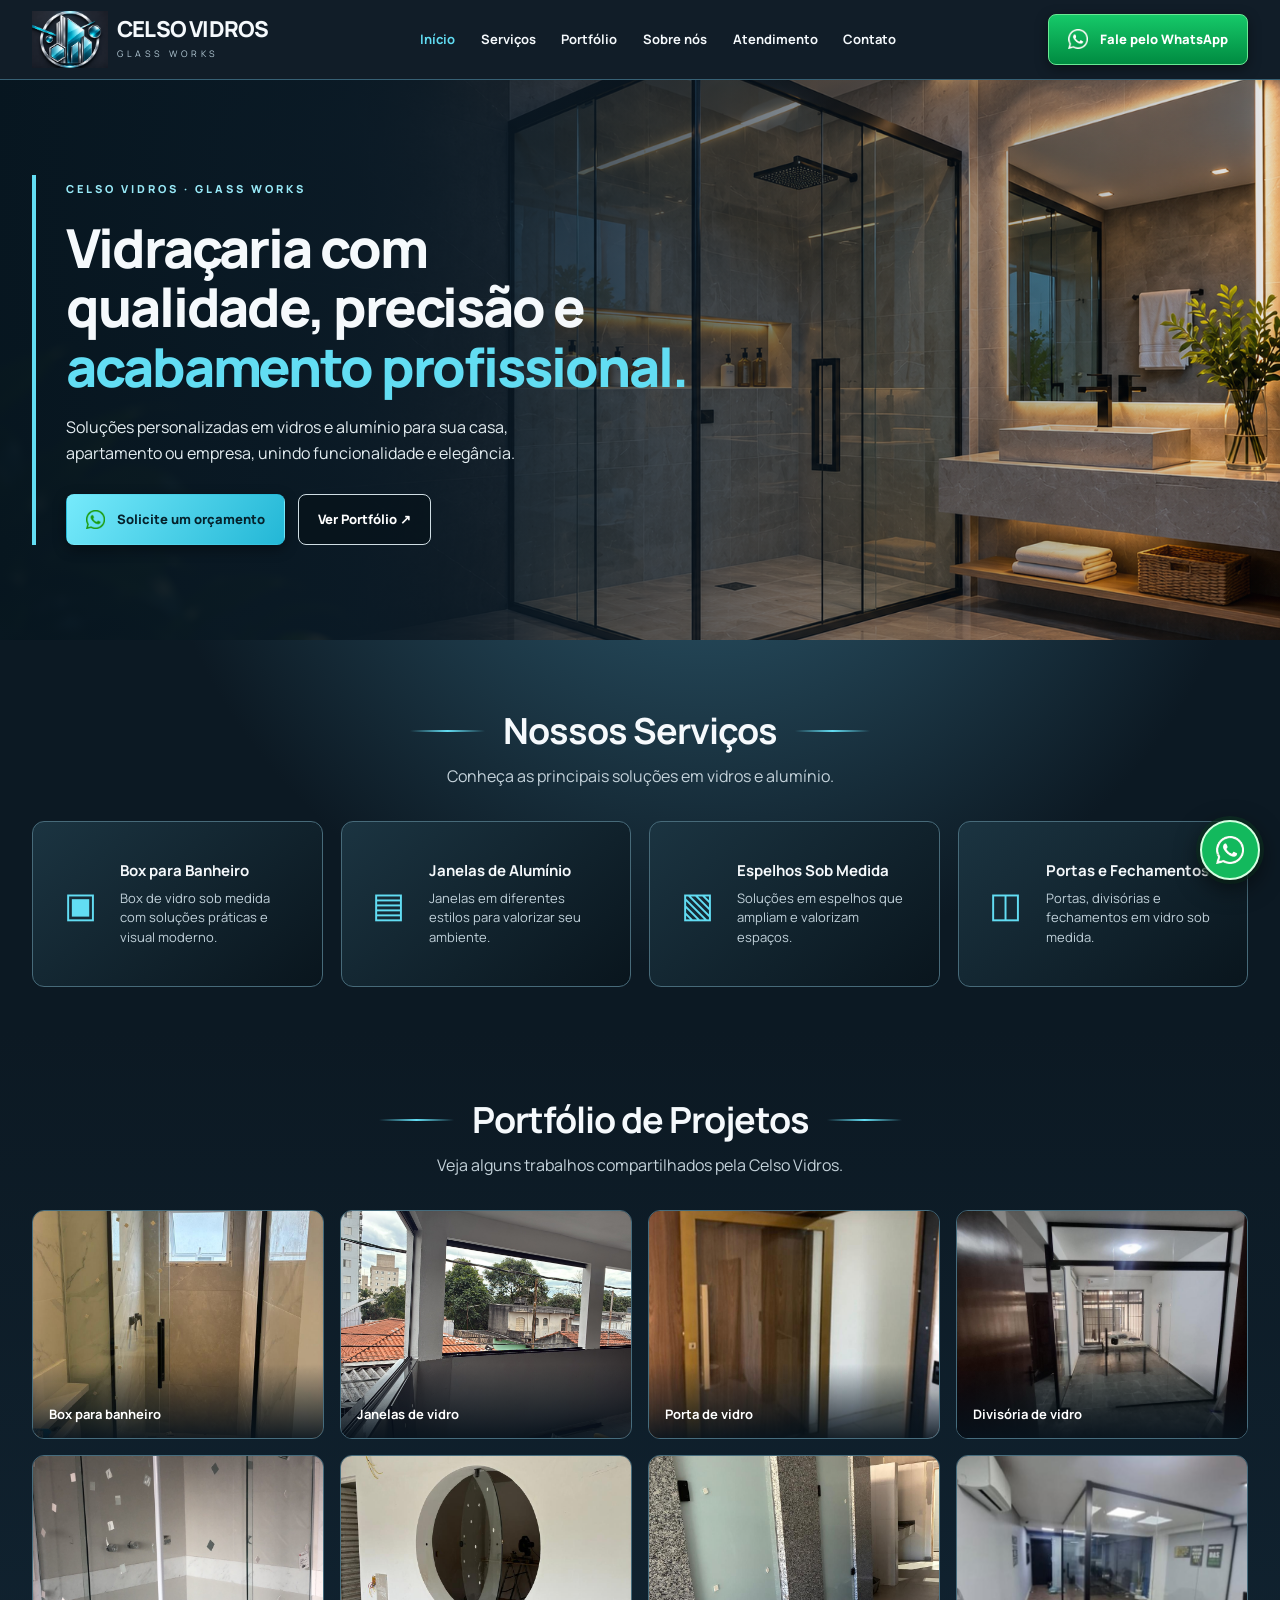
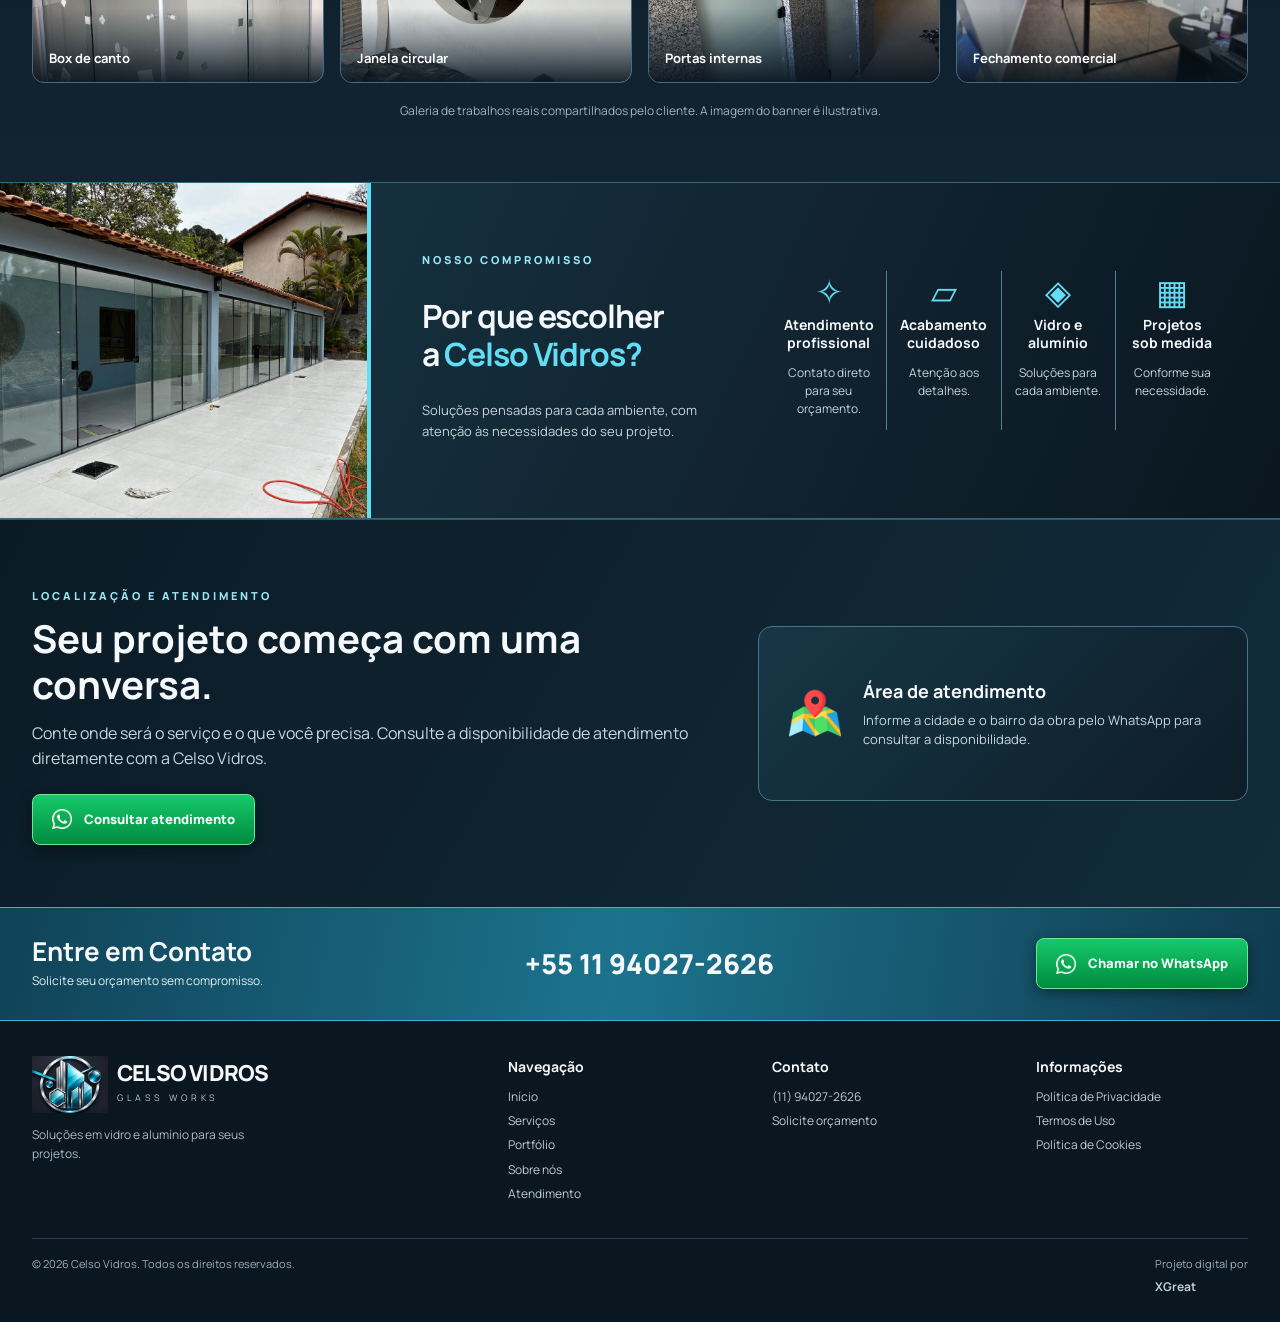
==== index.html @ 03fdb182 "Update stylesheet version in index.html" ====
<!doctype html>
<html lang="pt-BR">
<head>
<meta charset="utf-8"><meta name="viewport" content="width=device-width, initial-scale=1"><meta name="theme-color" content="#0e1a24">
<meta name="description" content="Celso Vidros: box para banheiro, janelas, portas e fechamentos em vidro. Conheça nossos trabalhos e solicite seu orçamento pelo WhatsApp.">
<meta name="robots" content="noindex,follow"><title>Celso Vidros | Vidraçaria e Soluções Sob Medida</title>
<link rel="preconnect" href="https://fonts.googleapis.com"><link rel="preconnect" href="https://fonts.gstatic.com" crossorigin><link href="https://fonts.googleapis.com/css2?family=Manrope:wght@400;500;600;700;800&display=swap" rel="stylesheet">
<link rel="stylesheet" href="/assets/css/style.css?v=celso-logo-2">
<link rel="icon" type="image/png" href="/assets/fotos/site/Logo_premium_CelsoVidros.png">
</head>
<body>
<header class="header" id="inicio"><div class="wrap nav"><a class="logo" href="#inicio" aria-label="Celso Vidros início"><span class="logo-symbol"><img src="/assets/fotos/site/Logo_premium_CelsoVidros.png" alt="" width="110" height="110"></span><span class="logo-words"><strong>CELSO VIDROS</strong><small>GLASS WORKS</small></span></a><button class="menu" aria-label="Abrir menu" aria-expanded="false"><span></span><span></span><span></span></button><nav class="links" aria-label="Navegação principal"><a href="#inicio">Início</a><a href="#servicos">Serviços</a><a href="#portfolio">Portfólio</a><a href="#sobre">Sobre nós</a><a href="#atendimento">Atendimento</a><a href="#contato">Contato</a></nav><a class="btn btn-wa" href="https://wa.me/5511940272626?text=Ol%C3%A1%2C%20gostaria%20de%20um%20or%C3%A7amento" target="_blank" rel="noopener noreferrer"><img class="wa-icon" src="/assets/fotos/site/Whats_Branco.png" alt=""> Fale pelo WhatsApp</a></div></header>
<main>
<section class="hero" aria-labelledby="hero-title"><img class="hero-image" src="/assets/fotos/site/MainCelsoVidros.png" alt="Banheiro moderno com box de vidro, imagem ilustrativa"><div class="wrap hero-inner"><div class="hero-text"><span class="small-label">CELSO VIDROS · GLASS WORKS</span><h1 id="hero-title">Vidraçaria com<br>qualidade, precisão e<br><em>acabamento profissional.</em></h1><p>Soluções personalizadas em vidros e alumínio para sua casa, apartamento ou empresa, unindo funcionalidade e elegância.</p><div class="actions"><a class="btn btn-blue" href="https://wa.me/5511940272626?text=Ol%C3%A1%2C%20gostaria%20de%20solicitar%20um%20or%C3%A7amento" target="_blank" rel="noopener noreferrer"><img class="wa-icon" src="/assets/fotos/site/Whats.png" alt=""> Solicite um orçamento</a><a class="btn btn-outline" href="#portfolio">Ver Portfólio ↗</a></div></div></div></section>
<section class="services section" id="servicos"><div class="wrap"><div class="heading"><h2>Nossos Serviços</h2></div><p class="subtitle">Conheça as principais soluções em vidros e alumínio.</p><div class="cards"><article class="card"><span class="ico" aria-hidden="true">▣</span><div><h3>Box para Banheiro</h3><p>Box de vidro sob medida com soluções práticas e visual moderno.</p></div></article><article class="card"><span class="ico" aria-hidden="true">▤</span><div><h3>Janelas de Alumínio</h3><p>Janelas em diferentes estilos para valorizar seu ambiente.</p></div></article><article class="card"><span class="ico" aria-hidden="true">▧</span><div><h3>Espelhos Sob Medida</h3><p>Soluções em espelhos que ampliam e valorizam espaços.</p></div></article><article class="card"><span class="ico" aria-hidden="true">◫</span><div><h3>Portas e Fechamentos</h3><p>Portas, divisórias e fechamentos em vidro sob medida.</p></div></article></div></div></section>
<section class="gallery-section section" id="portfolio"><div class="wrap"><div class="heading"><h2>Portfólio de Projetos</h2></div><p class="subtitle">Veja alguns trabalhos compartilhados pela Celso Vidros.</p><div class="gallery" id="galeria">
<button class="photo" data-title="Box para banheiro"><img src="/assets/fotos/recebidas/b3.jpeg" alt="Box de vidro com perfil preto" loading="lazy"><span>Box para banheiro</span></button>
<button class="photo" data-title="Janelas de vidro"><img src="/assets/fotos/recebidas/j3" alt="Janelas de vidro instaladas em ambiente residencial" loading="lazy"><span>Janelas de vidro</span></button>
<button class="photo" data-title="Porta de vidro"><img src="/assets/fotos/recebidas/porta2.jpeg" alt="Porta de vidro com esquadria dourada" loading="lazy"><span>Porta de vidro</span></button>
<button class="photo" data-title="Divisória de vidro"><img src="/assets/fotos/recebidas/f2.jpeg" alt="Divisória de vidro com perfis pretos" loading="lazy"><span>Divisória de vidro</span></button>
<button class="photo" data-title="Box de canto"><img src="/assets/fotos/recebidas/boxcanto1" alt="Box de vidro de canto" loading="lazy"><span>Box de canto</span></button>
<button class="photo" data-title="Janela circular"><img src="/assets/fotos/recebidas/j4.jpeg" alt="Janela circular de vidro" loading="lazy"><span>Janela circular</span></button>
<button class="photo" data-title="Portas internas"><img src="/assets/fotos/recebidas/porta3.jpeg" alt="Portas de vidro em divisórias internas" loading="lazy"><span>Portas internas</span></button>
<button class="photo" data-title="Fechamento comercial"><img src="/assets/fotos/recebidas/f4.jpeg" alt="Divisória de vidro em escritório" loading="lazy"><span>Fechamento comercial</span></button></div><p class="gallery-note">Galeria de trabalhos reais compartilhados pelo cliente. A imagem do banner é ilustrativa.</p></div></section>
<section class="why" id="sobre"><div class="why-photo"><img src="/assets/fotos/recebidas/f1.jpeg" alt="Fechamento de vidro em área externa" loading="lazy"></div><div class="why-content"><div><span class="small-label">NOSSO COMPROMISSO</span><h2>Por que escolher<br>a <em>Celso Vidros?</em></h2><p>Soluções pensadas para cada ambiente, com atenção às necessidades do seu projeto.</p></div><div class="qualities"><div class="quality"><b aria-hidden="true">✧</b><h3>Atendimento<br>profissional</h3><p>Contato direto para seu orçamento.</p></div><div class="quality"><b aria-hidden="true">▱</b><h3>Acabamento<br>cuidadoso</h3><p>Atenção aos detalhes.</p></div><div class="quality"><b aria-hidden="true">◈</b><h3>Vidro e<br>alumínio</h3><p>Soluções para cada ambiente.</p></div><div class="quality"><b aria-hidden="true">▦</b><h3>Projetos<br>sob medida</h3><p>Conforme sua necessidade.</p></div></div></div></section>
<section class="location section" id="atendimento"><div class="wrap location-grid"><div class="location-title"><span class="small-label">LOCALIZAÇÃO E ATENDIMENTO</span><h2>Seu projeto começa com uma conversa.</h2><p>Conte onde será o serviço e o que você precisa. Consulte a disponibilidade de atendimento diretamente com a Celso Vidros.</p><a class="btn btn-wa" href="https://wa.me/5511940272626?text=Ol%C3%A1%2C%20quero%20consultar%20o%20atendimento%20para%20meu%20endere%C3%A7o" target="_blank" rel="noopener noreferrer"><img class="wa-icon" src="/assets/fotos/site/Whats_Branco.png" alt=""> Consultar atendimento</a></div><div class="location-panel" data-map-status="pending"><img src="/assets/fotos/site/mapa.png" alt="" width="56" height="56" loading="lazy"><div><h3>Área de atendimento</h3><p>Informe a cidade e o bairro da obra pelo WhatsApp para consultar a disponibilidade.</p></div></div></div></section>
<section class="contact" id="contato"><div class="wrap contact-inner"><div><h2>Entre em Contato</h2><p>Solicite seu orçamento sem compromisso.</p></div><a class="phone" href="tel:+5511940272626">+55 11 94027-2626</a><a class="btn btn-wa" href="https://wa.me/5511940272626?text=Ol%C3%A1%2C%20vim%20pelo%20site%20e%20gostaria%20de%20um%20or%C3%A7amento" target="_blank" rel="noopener noreferrer"><img class="wa-icon" src="/assets/fotos/site/Whats_Branco.png" alt=""> Chamar no WhatsApp</a></div></section>
</main>
<footer class="footer"><div class="wrap foot-grid"><div><a class="logo" href="#inicio"><span class="logo-symbol"><img src="/assets/fotos/site/Logo_premium_CelsoVidros.png" alt="" width="110" height="110"></span><span class="logo-words"><strong>CELSO VIDROS</strong><small>GLASS WORKS</small></span></a><p>Soluções em vidro e alumínio para seus projetos.</p></div><div><h3>Navegação</h3><a href="#inicio">Início</a><a href="#servicos">Serviços</a><a href="#portfolio">Portfólio</a><a href="#sobre">Sobre nós</a><a href="#atendimento">Atendimento</a></div><div><h3>Contato</h3><a href="https://wa.me/5511940272626" target="_blank" rel="noopener noreferrer">(11) 94027-2626</a><a href="#contato">Solicite orçamento</a></div><div><h3>Informações</h3><a href="/politica-de-privacidade.html">Política de Privacidade</a><a href="/termos-de-uso.html">Termos de Uso</a><a href="/politica-de-cookies.html">Política de Cookies</a></div></div><div class="wrap end"><span>© <span id="ano">2026</span> Celso Vidros. Todos os direitos reservados.</span><span>Projeto digital por <a href="https://xgreat.com.br" target="_blank" rel="noopener noreferrer"><strong>XGreat</strong></a></span></div></footer>
<a class="wa-float" href="https://wa.me/5511940272626" aria-label="Orçamento pelo WhatsApp" target="_blank" rel="noopener noreferrer"><img src="/assets/fotos/site/Whats_Branco.png" alt=""></a><button class="to-top" aria-label="Voltar ao topo">↑</button>
<div class="modal" id="modal" role="dialog" aria-modal="true" aria-label="Imagem ampliada" hidden><button class="close" aria-label="Fechar">×</button><button class="previous" aria-label="Anterior">‹</button><figure><img id="ampliada" src="" alt=""><figcaption id="legenda"></figcaption></figure><button class="next" aria-label="Próxima">›</button></div>
<script src="/assets/js/main.js" defer></script>
</body>
</html>
---- assets/css/style.css ----
:root{--bg:#0b1720;--panel:#102330;--aqua:#62ddf3;--edge:#476a79;--text:#f5f9fc;--soft:#c7d5de}*{box-sizing:border-box}html{scroll-behavior:smooth}body{margin:0;background:var(--bg);color:var(--text);font:400 16px/1.6 Manrope,Arial,sans-serif}a{text-decoration:none;color:inherit}img{display:block;max-width:100%}button{font:inherit;cursor:pointer}.wrap{width:min(1280px,calc(100% - 42px));margin-inline:auto}.header{background:#111d28;position:relative;z-index:30;border-bottom:1px solid #376074}.nav{min-height:79px;display:flex;align-items:center;justify-content:space-between;gap:25px}.logo{display:flex;align-items:center;gap:12px;white-space:nowrap}.logo-symbol{width:55px;height:55px;display:flex;align-items:center;justify-content:center;border:2px solid #6699ab;border-radius:50%;box-shadow:0 0 13px #49d9f241;color:var(--aqua)}.logo-symbol svg{width:40px;height:40px}.logo-words{display:flex;flex-direction:column}.logo-words strong{font-size:22px;font-weight:800;letter-spacing:-1px;line-height:1}.logo-words small{font-size:9px;letter-spacing:4px;color:#b5cbd7;margin-top:7px}.links{display:flex;align-items:center;gap:28px}.links a{font-size:13px;font-weight:700}.links a:hover,.links a:first-child{color:var(--aqua)}.btn{display:inline-flex;align-items:center;justify-content:center;gap:12px;padding:14px 19px;border-radius:8px;font-weight:800;font-size:13px;border:1px solid transparent;transition:filter .2s,transform .2s}.btn:hover{transform:translateY(-2px);filter:brightness(1.12)}.btn-wa{background:linear-gradient(#16c969,#008b41);border-color:#69e994;color:white;box-shadow:0 4px 13px #0006}.btn-blue{background:linear-gradient(125deg,#76eafb,#23b7d6);color:#05222c;box-shadow:0 4px 13px #0006}.btn-outline{background:#07131bcc;border-color:#d0dee4;color:#fff}.menu{display:none}.hero{position:relative;isolation:isolate;min-height:560px;display:flex;align-items:center;overflow:hidden;background:#162b38}.hero-image{position:absolute;inset:0;width:100%;height:100%;object-fit:cover;object-position:center;z-index:-2}.hero:before{content:"";position:absolute;inset:0;background:linear-gradient(90deg,#071620f7 0%,#0a1a26ee 28%,#0b1b29a8 51%,#05101b14 100%);z-index:-1}.hero-inner{width:100%;padding:60px 0}.hero-text{max-width:710px;border-left:4px solid var(--aqua);padding-left:30px}.small-label{color:#98e9f7;font-size:11px;letter-spacing:3px;font-weight:800}.hero h1{font-weight:800;letter-spacing:-2.1px;line-height:1.11;font-size:clamp(34px,4.2vw,57px);margin:17px 0}.hero h1 em{font-style:normal;color:var(--aqua)}.hero p{max-width:510px;color:#e4edf1;font-size:16px;line-height:1.65}.actions{display:flex;gap:13px;flex-wrap:wrap;margin-top:28px}.section{padding:62px 0}.heading{display:flex;align-items:center;justify-content:center;gap:18px;text-align:center}.heading:before,.heading:after{content:"";display:block;height:2px;width:75px;background:linear-gradient(90deg,transparent,var(--aqua),transparent)}.heading h2{font-size:clamp(24px,3vw,36px);letter-spacing:-1px;margin:0}.subtitle{text-align:center;margin:4px 0 32px;color:#c4d2da}.services{background:radial-gradient(circle at 55% -60%,#326176,#0c1923 60%);padding-bottom:44px}.cards{display:grid;grid-template-columns:repeat(4,1fr);gap:14px}.card{background:linear-gradient(140deg,#1b3441,#09151d);border:1px solid var(--edge);border-radius:12px;min-height:150px;padding:20px;display:flex;gap:14px;align-items:center}.card .ico{font-size:35px;font-weight:300;color:var(--aqua);min-width:46px;text-align:center}.card h3{font-size:14px;line-height:1.3;margin:0 0 8px}.card p{font-size:12px;line-height:1.5;color:#c1d1da;margin:0}.gallery-section{background:linear-gradient(#0c1923,#112432);padding-top:36px}.gallery{display:grid;grid-template-columns:repeat(5,1fr);gap:12px}.photo{position:relative;background:#172f3b;border:1px solid #466c7d;border-radius:11px;overflow:hidden;padding:0;aspect-ratio:1.22}.photo img{width:100%;height:100%;object-fit:cover;transition:transform .25s}.photo:hover img{transform:scale(1.06)}.photo span{position:absolute;bottom:0;left:0;right:0;padding:30px 12px 9px;text-align:left;background:linear-gradient(transparent,#07131de8);font-weight:700;font-size:12px;color:#fff}.gallery-note{text-align:center;color:#9cb3c0;font-size:12px;margin:18px auto 0}.why{background:linear-gradient(115deg,#193949,#10222e 65%,#0a1720);border-block:1px solid #366779;display:grid;grid-template-columns:30% 70%}.why-photo{overflow:hidden;min-height:300px;border-right:4px solid var(--aqua)}.why-photo img{width:100%;height:100%;object-fit:cover}.why-content{display:grid;grid-template-columns:270px 1fr;align-items:center;gap:24px;padding:34px 45px}.why h2{font-size:clamp(26px,2.5vw,36px);line-height:1.17;letter-spacing:-1.1px}.why h2 em{color:var(--aqua);font-style:normal}.why p{color:#c4d4dc;font-size:13px}.qualities{display:grid;grid-template-columns:repeat(4,1fr);gap:5px}.quality{text-align:center;border-left:1px solid #57808c;padding:0 7px}.quality b{display:block;color:var(--aqua);font-size:29px;font-weight:400}.quality h3{font-size:13px;line-height:1.3;margin:4px 0}.quality p{font-size:11px;line-height:1.5}.contact{background:linear-gradient(100deg,#104257,#1c738d 48%,#103b50);border-block:1px solid #3eb0d2}.contact-inner{min-height:112px;display:flex;align-items:center;justify-content:space-between;gap:25px;padding-block:18px}.contact h2{font-size:26px;line-height:1.1;margin:0 0 5px}.contact p{font-size:12px;color:#e0f0f7;margin:0}.phone{font-size:clamp(19px,2.15vw,30px);font-weight:800;white-space:nowrap}.footer{background:#0a1620;padding:35px 0 20px}.foot-grid{display:grid;grid-template-columns:2fr repeat(3,1fr);gap:27px}.footer h3{font-size:14px;margin:0 0 9px}.footer a:not(.logo){display:block;font-size:12px;color:#bdcdd6;margin:5px 0}.footer a:hover{color:var(--aqua)}.footer p{font-size:12px;color:#a9bac5;max-width:260px}.end{display:flex;justify-content:space-between;gap:20px;border-top:1px solid #28434f;margin-top:30px;padding-top:16px;color:#9cafbb;font-size:11px}.wa-float{position:fixed;right:20px;bottom:20px;z-index:20;width:57px;height:57px;border:2px solid #9af8c3;border-radius:50%;display:grid;place-items:center;background:#0fbe62;box-shadow:0 4px 18px #0009;padding:10px}.wa-float img{width:100%;height:100%;object-fit:contain}.to-top{position:fixed;right:86px;bottom:27px;z-index:20;width:42px;height:42px;background:#1c3948;color:white;border:1px solid #6fa9ba;border-radius:50%;opacity:0;pointer-events:none}.to-top.visible{opacity:1;pointer-events:auto}.modal[hidden]{display:none}.modal{position:fixed;inset:0;background:#030a0feb;z-index:100;display:flex;align-items:center;justify-content:center;gap:15px;padding:40px}.modal figure{margin:0;max-width:min(92vw,950px);text-align:center}.modal img{max-height:76vh;max-width:100%;object-fit:contain;border-radius:7px;border:1px solid #5b7b88}.modal figcaption{color:white;margin-top:10px}.modal button{background:#163747;color:#fff;border:1px solid #73919c;border-radius:8px;padding:5px 15px;font-size:27px}.modal .close{position:absolute;top:18px;right:22px}.menu{cursor:pointer}a:focus-visible,button:focus-visible{outline:3px solid var(--aqua);outline-offset:3px}
@media(max-width:1180px){.links{gap:14px}.nav>.btn{display:none}.cards{grid-template-columns:repeat(2,1fr)}.why-content{grid-template-columns:1fr}.qualities{margin-top:5px}}
@media(max-width:780px){.wrap{width:calc(100% - 32px)}.nav{min-height:70px}.logo-symbol{width:44px;height:44px}.logo-words strong{font-size:18px}.logo-words small{font-size:8px}.menu{display:flex;flex-direction:column;gap:4px;background:transparent;border:1px solid #618391;border-radius:7px;padding:10px}.menu span{display:block;width:20px;height:2px;background:white}.links{display:none;position:absolute;left:0;right:0;top:70px;background:#142a36;flex-direction:column;align-items:stretch;padding:14px 24px}.links.open{display:flex}.links a{padding:9px}.hero{min-height:590px}.hero:before{background:linear-gradient(90deg,#071620f0 0%,#071620d9 52%,#0b182585 100%)}.hero-text{padding-left:20px;max-width:100%}.hero h1{font-size:clamp(34px,6.8vw,49px)}.gallery{grid-template-columns:repeat(3,1fr)}.why{grid-template-columns:1fr}.why-photo{display:none}.why-content{padding:40px 24px}.contact-inner{flex-wrap:wrap;justify-content:flex-start}.foot-grid{grid-template-columns:repeat(2,1fr)}.modal{padding:16px;gap:3px}.modal button{padding:4px 10px}}
@media(max-width:500px){.hero{min-height:620px}.hero h1{font-size:35px}.hero p{font-size:14px}.actions{flex-direction:column;align-items:flex-start}.section{padding:45px 0}.heading{gap:8px}.heading:before,.heading:after{width:25px}.cards{grid-template-columns:1fr}.gallery{grid-template-columns:repeat(2,1fr)}.photo{aspect-ratio:1}.qualities{grid-template-columns:repeat(2,1fr);row-gap:18px}.foot-grid{grid-template-columns:repeat(2,1fr);gap:24px}.foot-grid>div:first-child{grid-column:1/-1}.end{flex-direction:column;gap:5px}.phone{font-size:21px}.contact-inner{gap:12px}}
@media (prefers-reduced-motion: reduce){html{scroll-behavior:auto}}


/* Refinamento visual: composição ampla e identidade oficial */
.wrap{width:min(1500px,calc(100% - clamp(36px,5vw,96px)))}
.nav{gap:24px}
.logo{gap:9px;min-width:0}
.logo-symbol{width:76px;height:66px;flex:none;position:relative;overflow:hidden;border:0;border-radius:0;box-shadow:none;background:transparent}
.logo-symbol img{position:absolute;width:110px;height:110px;max-width:none;left:-17px;top:-15px;object-fit:contain}
.logo-words strong{font-size:22px;letter-spacing:-.8px}
.logo-words small{letter-spacing:3.5px}
.links{gap:clamp(14px,2vw,31px)}
.btn .wa-icon{width:20px;height:20px;object-fit:contain;flex:none}
.btn-blue .wa-icon{width:19px;height:19px}
.hero-inner{padding-block:74px}
.cards{gap:18px}
.card{padding:24px;min-height:166px;gap:17px}
.card h3{font-size:15px}
.card p{font-size:13px}
.gallery-section{padding-top:60px}
.gallery{grid-template-columns:repeat(4,minmax(0,1fr));gap:16px}
.photo{aspect-ratio:1.28;border-radius:12px}
.photo img{object-position:center}
.photo span{font-size:13px;padding:40px 16px 13px}
.why{grid-template-columns:minmax(290px,29%) minmax(0,1fr)}
.why-photo{min-height:335px}
.why-photo img{object-position:52% 48%}
.why-content{grid-template-columns:minmax(250px,310px) minmax(0,1fr);gap:clamp(18px,3vw,52px);padding:48px clamp(28px,4vw,72px)}
.qualities{gap:0}
.quality{padding:0 clamp(8px,1vw,20px)}
.quality:first-child{border-left:0}
.quality b{font-size:34px;line-height:1.2}
.quality h3{font-size:14px}
.quality p{font-size:12px}
.location{background:linear-gradient(120deg,#0b1b26,#122c3a);border-top:1px solid #315668}
.location-grid{display:grid;grid-template-columns:minmax(0,1.15fr) minmax(320px,.85fr);align-items:center;gap:clamp(28px,5vw,90px)}
.location h2{font-size:clamp(25px,3vw,39px);line-height:1.2;margin:9px 0 12px}
.location p{color:#c6d7df;margin:0 0 22px;max-width:660px}
.location-panel{display:flex;align-items:center;gap:22px;min-height:175px;padding:30px;border:1px solid #477586;border-radius:14px;background:linear-gradient(135deg,#173746,#0d1d28)}
.location-panel img{flex:none;width:52px;height:52px;object-fit:contain}
.location-panel h3{margin:0 0 5px;font-size:18px}
.location-panel p{font-size:13px;line-height:1.5;margin:0}
.foot-grid{grid-template-columns:minmax(240px,2fr) repeat(3,minmax(0,1fr));gap:clamp(24px,4vw,72px)}
.wa-float{width:60px;height:60px;padding:14px;background:#13b95d;border:2px solid #d2ffe0;box-shadow:0 7px 24px #0009,0 0 0 4px #103626aa;transition:transform .2s,filter .2s}
.wa-float:hover{transform:translateY(-3px);filter:brightness(1.08)}
.wa-float img{width:100%;height:100%}
@media(max-width:1180px){.why-content{grid-template-columns:1fr}.qualities{margin-top:5px}.nav>.btn{display:none}}
@media(max-width:780px){.wrap{width:calc(100% - 32px)}.logo-symbol{width:55px;height:52px}.logo-symbol img{width:82px;height:82px;left:-13px;top:-11px}.gallery{grid-template-columns:repeat(2,minmax(0,1fr))}.why{grid-template-columns:1fr}.why-photo{display:block;min-height:220px;max-height:290px;border-right:0;border-bottom:3px solid var(--aqua)}.why-photo img{height:290px;object-position:center 47%}.why-content{padding:36px 24px}.location-grid{grid-template-columns:1fr}.location-panel{min-height:130px}.foot-grid{gap:25px}}
@media(max-width:500px){.gallery{gap:10px}.photo{aspect-ratio:1}.photo span{font-size:11px;padding:24px 10px 9px}.location-panel{padding:20px;gap:14px}.location-panel img{width:40px;height:40px}.qualities{gap:20px 0}.quality:nth-child(odd){border-left:0}.wa-float{right:16px;bottom:16px;width:57px;height:57px}.footer .logo-words strong{font-size:20px}}
.logo-symbol{height:57px}
@media(max-width:780px){.logo-symbol{height:43px}}
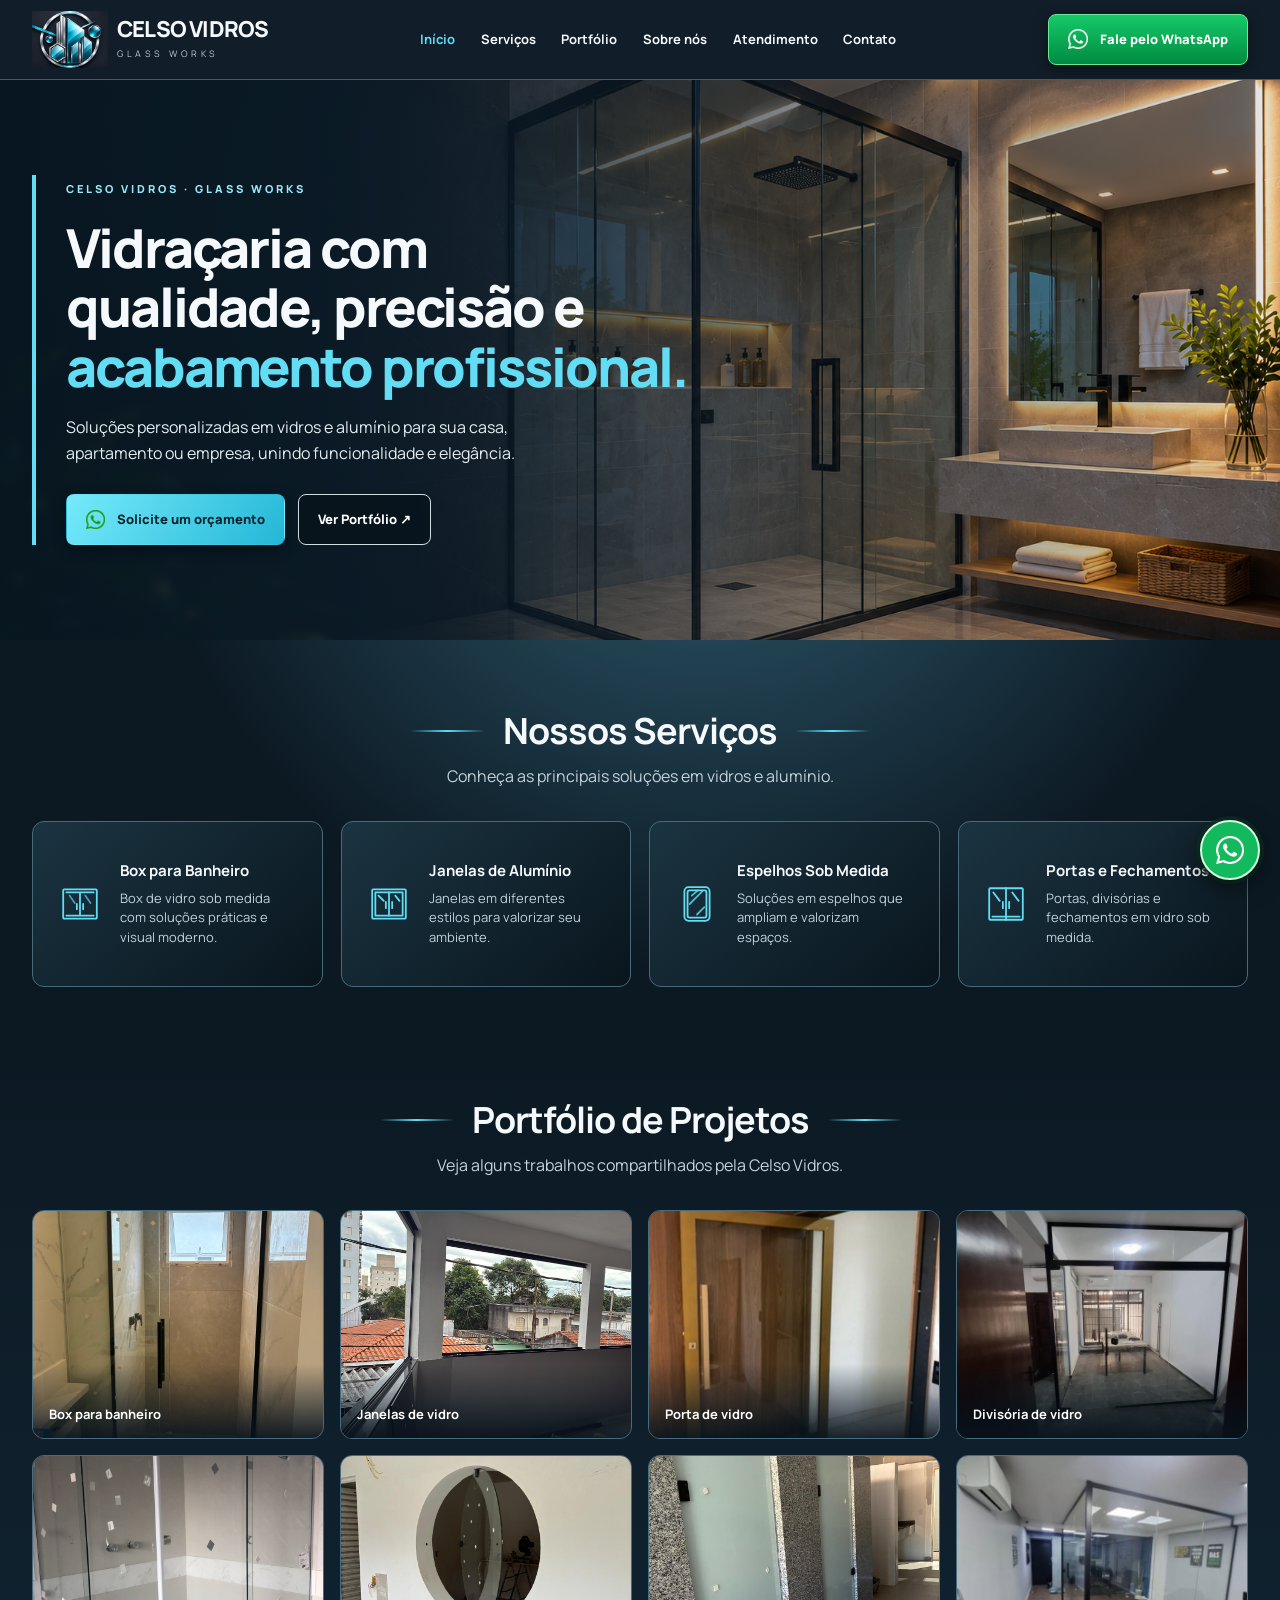
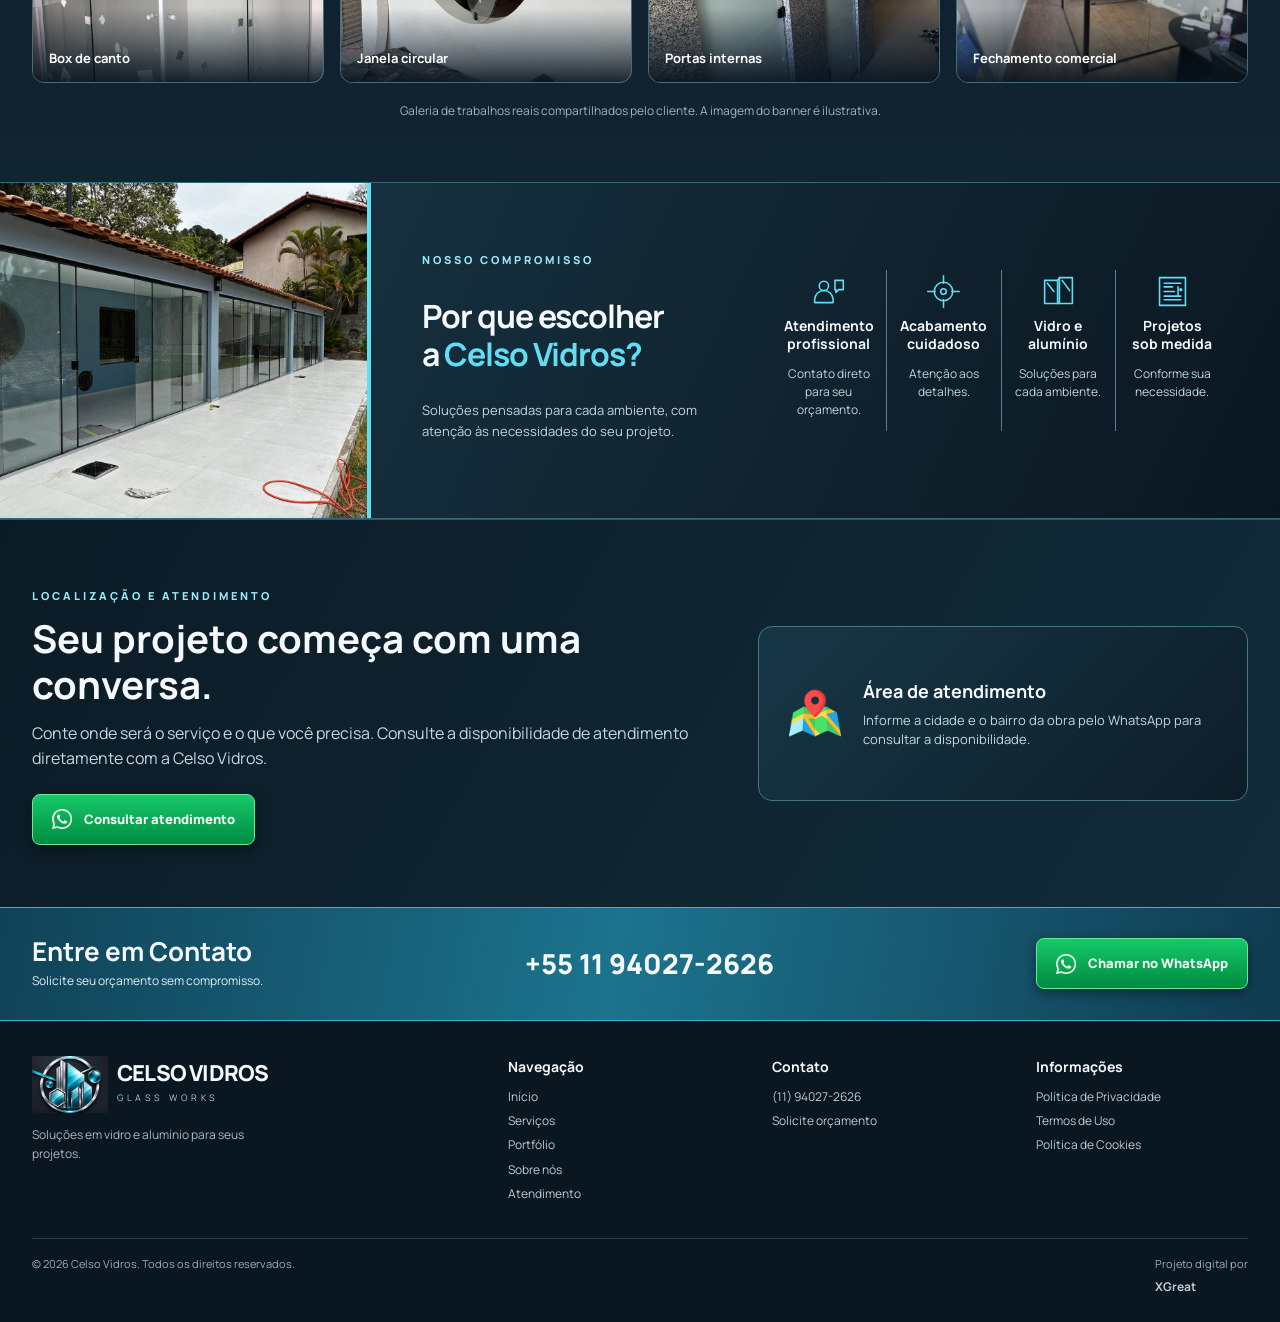
==== commit 7a6a68bb: "Finaliza ícones SVG, seta e favicon Celso Vidros" ====
--- a/index.html
+++ b/index.html
@@ -5,14 +5,22 @@
 <meta name="description" content="Celso Vidros: box para banheiro, janelas, portas e fechamentos em vidro. Conheça nossos trabalhos e solicite seu orçamento pelo WhatsApp.">
 <meta name="robots" content="noindex,follow"><title>Celso Vidros | Vidraçaria e Soluções Sob Medida</title>
 <link rel="preconnect" href="https://fonts.googleapis.com"><link rel="preconnect" href="https://fonts.gstatic.com" crossorigin><link href="https://fonts.googleapis.com/css2?family=Manrope:wght@400;500;600;700;800&display=swap" rel="stylesheet">
-<link rel="stylesheet" href="/assets/css/style.css?v=celso-logo-2">
-<link rel="icon" type="image/png" href="/assets/fotos/site/Logo_premium_CelsoVidros.png">
+<link rel="stylesheet" href="/assets/css/style.css?v=celso-mobile-3">
+<style>
+.card .ico svg{display:block;width:42px;height:42px;margin:auto;stroke:currentColor;fill:none;stroke-width:1.7;stroke-linecap:round;stroke-linejoin:round}
+.quality-icon{display:grid;place-items:center;color:var(--aqua);height:43px}
+.quality-icon svg{width:37px;height:37px;stroke:currentColor;fill:none;stroke-width:1.7;stroke-linecap:round;stroke-linejoin:round}
+.to-top{display:grid;place-items:center;padding:0;line-height:1;right:90px;bottom:29px}
+.to-top svg{width:20px;height:20px;stroke:currentColor;fill:none;stroke-width:2;stroke-linecap:round;stroke-linejoin:round}
+@media(max-width:500px){.to-top{right:83px;bottom:24px}.footer{padding-bottom:100px}}
+</style>
+<link rel="icon" type="image/png" href="/assets/fotos/site/FaviconCelsoVidros.png?v=20261124-final">
 </head>
 <body>
 <header class="header" id="inicio"><div class="wrap nav"><a class="logo" href="#inicio" aria-label="Celso Vidros início"><span class="logo-symbol"><img src="/assets/fotos/site/Logo_premium_CelsoVidros.png" alt="" width="110" height="110"></span><span class="logo-words"><strong>CELSO VIDROS</strong><small>GLASS WORKS</small></span></a><button class="menu" aria-label="Abrir menu" aria-expanded="false"><span></span><span></span><span></span></button><nav class="links" aria-label="Navegação principal"><a href="#inicio">Início</a><a href="#servicos">Serviços</a><a href="#portfolio">Portfólio</a><a href="#sobre">Sobre nós</a><a href="#atendimento">Atendimento</a><a href="#contato">Contato</a></nav><a class="btn btn-wa" href="https://wa.me/5511940272626?text=Ol%C3%A1%2C%20gostaria%20de%20um%20or%C3%A7amento" target="_blank" rel="noopener noreferrer"><img class="wa-icon" src="/assets/fotos/site/Whats_Branco.png" alt=""> Fale pelo WhatsApp</a></div></header>
 <main>
 <section class="hero" aria-labelledby="hero-title"><img class="hero-image" src="/assets/fotos/site/MainCelsoVidros.png" alt="Banheiro moderno com box de vidro, imagem ilustrativa"><div class="wrap hero-inner"><div class="hero-text"><span class="small-label">CELSO VIDROS · GLASS WORKS</span><h1 id="hero-title">Vidraçaria com<br>qualidade, precisão e<br><em>acabamento profissional.</em></h1><p>Soluções personalizadas em vidros e alumínio para sua casa, apartamento ou empresa, unindo funcionalidade e elegância.</p><div class="actions"><a class="btn btn-blue" href="https://wa.me/5511940272626?text=Ol%C3%A1%2C%20gostaria%20de%20solicitar%20um%20or%C3%A7amento" target="_blank" rel="noopener noreferrer"><img class="wa-icon" src="/assets/fotos/site/Whats.png" alt=""> Solicite um orçamento</a><a class="btn btn-outline" href="#portfolio">Ver Portfólio ↗</a></div></div></div></section>
-<section class="services section" id="servicos"><div class="wrap"><div class="heading"><h2>Nossos Serviços</h2></div><p class="subtitle">Conheça as principais soluções em vidros e alumínio.</p><div class="cards"><article class="card"><span class="ico" aria-hidden="true">▣</span><div><h3>Box para Banheiro</h3><p>Box de vidro sob medida com soluções práticas e visual moderno.</p></div></article><article class="card"><span class="ico" aria-hidden="true">▤</span><div><h3>Janelas de Alumínio</h3><p>Janelas em diferentes estilos para valorizar seu ambiente.</p></div></article><article class="card"><span class="ico" aria-hidden="true">▧</span><div><h3>Espelhos Sob Medida</h3><p>Soluções em espelhos que ampliam e valorizam espaços.</p></div></article><article class="card"><span class="ico" aria-hidden="true">◫</span><div><h3>Portas e Fechamentos</h3><p>Portas, divisórias e fechamentos em vidro sob medida.</p></div></article></div></div></section>
+<section class="services section" id="servicos"><div class="wrap"><div class="heading"><h2>Nossos Serviços</h2></div><p class="subtitle">Conheça as principais soluções em vidros e alumínio.</p><div class="cards"><article class="card"><span class="ico" aria-hidden="true"><svg viewBox="0 0 40 40" focusable="false"><rect x="4" y="6" width="32" height="28" rx="1"/><path d="M7 9h26M7 31h26M20 9v22M17 20v5m6-5v5"/><path d="M10 12l5 7m10-7l5 7" opacity=".65"/></svg></span><div><h3>Box para Banheiro</h3><p>Box de vidro sob medida com soluções práticas e visual moderno.</p></div></article><article class="card"><span class="ico" aria-hidden="true"><svg viewBox="0 0 40 40" focusable="false"><rect x="4" y="6" width="32" height="28" rx="1"/><rect x="7" y="9" width="26" height="22"/><path d="M20 9v22M17 18v6m6-6v6M10 12l5 5m11-5 4 5"/></svg></span><div><h3>Janelas de Alumínio</h3><p>Janelas em diferentes estilos para valorizar seu ambiente.</p></div></article><article class="card"><span class="ico" aria-hidden="true"><svg viewBox="0 0 40 40" focusable="false"><rect x="8" y="4" width="24" height="32" rx="4"/><rect x="11" y="7" width="18" height="26" rx="2"/><path d="M15 12l6-5M13 20l12-12M20 30l7-7" opacity=".8"/></svg></span><div><h3>Espelhos Sob Medida</h3><p>Soluções em espelhos que ampliam e valorizam espaços.</p></div></article><article class="card"><span class="ico" aria-hidden="true"><svg viewBox="0 0 40 40" focusable="false"><rect x="4" y="5" width="32" height="30" rx="1"/><path d="M20 5v30M17 18v6m6-6v6M7 32h26M8 9l6 8m12-8 6 8"/></svg></span><div><h3>Portas e Fechamentos</h3><p>Portas, divisórias e fechamentos em vidro sob medida.</p></div></article></div></div></section>
 <section class="gallery-section section" id="portfolio"><div class="wrap"><div class="heading"><h2>Portfólio de Projetos</h2></div><p class="subtitle">Veja alguns trabalhos compartilhados pela Celso Vidros.</p><div class="gallery" id="galeria">
 <button class="photo" data-title="Box para banheiro"><img src="/assets/fotos/recebidas/b3.jpeg" alt="Box de vidro com perfil preto" loading="lazy"><span>Box para banheiro</span></button>
 <button class="photo" data-title="Janelas de vidro"><img src="/assets/fotos/recebidas/j3" alt="Janelas de vidro instaladas em ambiente residencial" loading="lazy"><span>Janelas de vidro</span></button>
@@ -22,12 +30,12 @@
 <button class="photo" data-title="Janela circular"><img src="/assets/fotos/recebidas/j4.jpeg" alt="Janela circular de vidro" loading="lazy"><span>Janela circular</span></button>
 <button class="photo" data-title="Portas internas"><img src="/assets/fotos/recebidas/porta3.jpeg" alt="Portas de vidro em divisórias internas" loading="lazy"><span>Portas internas</span></button>
 <button class="photo" data-title="Fechamento comercial"><img src="/assets/fotos/recebidas/f4.jpeg" alt="Divisória de vidro em escritório" loading="lazy"><span>Fechamento comercial</span></button></div><p class="gallery-note">Galeria de trabalhos reais compartilhados pelo cliente. A imagem do banner é ilustrativa.</p></div></section>
-<section class="why" id="sobre"><div class="why-photo"><img src="/assets/fotos/recebidas/f1.jpeg" alt="Fechamento de vidro em área externa" loading="lazy"></div><div class="why-content"><div><span class="small-label">NOSSO COMPROMISSO</span><h2>Por que escolher<br>a <em>Celso Vidros?</em></h2><p>Soluções pensadas para cada ambiente, com atenção às necessidades do seu projeto.</p></div><div class="qualities"><div class="quality"><b aria-hidden="true">✧</b><h3>Atendimento<br>profissional</h3><p>Contato direto para seu orçamento.</p></div><div class="quality"><b aria-hidden="true">▱</b><h3>Acabamento<br>cuidadoso</h3><p>Atenção aos detalhes.</p></div><div class="quality"><b aria-hidden="true">◈</b><h3>Vidro e<br>alumínio</h3><p>Soluções para cada ambiente.</p></div><div class="quality"><b aria-hidden="true">▦</b><h3>Projetos<br>sob medida</h3><p>Conforme sua necessidade.</p></div></div></div></section>
+<section class="why" id="sobre"><div class="why-photo"><img src="/assets/fotos/recebidas/f1.jpeg" alt="Fechamento de vidro em área externa" loading="lazy"></div><div class="why-content"><div><span class="small-label">NOSSO COMPROMISSO</span><h2>Por que escolher<br>a <em>Celso Vidros?</em></h2><p>Soluções pensadas para cada ambiente, com atenção às necessidades do seu projeto.</p></div><div class="qualities"><div class="quality"><span class="quality-icon" aria-hidden="true"><svg viewBox="0 0 40 40" focusable="false"><circle cx="15" cy="14" r="5"/><path d="M5 32v-3a10 10 0 0 1 20 0v3H5Z"/><path d="M27 8h9v10h-5l-3 3v-3h-1V8Z"/></svg></span><h3>Atendimento<br>profissional</h3><p>Contato direto para seu orçamento.</p></div><div class="quality"><span class="quality-icon" aria-hidden="true"><svg viewBox="0 0 40 40" focusable="false"><circle cx="20" cy="20" r="10"/><circle cx="20" cy="20" r="3"/><path d="M20 3v8m0 18v8M3 20h8m18 0h8"/></svg></span><h3>Acabamento<br>cuidadoso</h3><p>Atenção aos detalhes.</p></div><div class="quality"><span class="quality-icon" aria-hidden="true"><svg viewBox="0 0 40 40" focusable="false"><path d="M5 8h14v25H5zM21 5h14v28H21z"/><path d="M8 11l7 9M24 8l8 11M19 8l2-3M19 33l2 0"/></svg></span><h3>Vidro e<br>alumínio</h3><p>Soluções para cada ambiente.</p></div><div class="quality"><span class="quality-icon" aria-hidden="true"><svg viewBox="0 0 40 40" focusable="false"><path d="M6 5h28v30H6zM11 11h18M11 15h9M11 20h11M11 25h18M11 29h18M26 15v10"/><circle cx="29" cy="18" r="1"/></svg></span><h3>Projetos<br>sob medida</h3><p>Conforme sua necessidade.</p></div></div></div></section>
 <section class="location section" id="atendimento"><div class="wrap location-grid"><div class="location-title"><span class="small-label">LOCALIZAÇÃO E ATENDIMENTO</span><h2>Seu projeto começa com uma conversa.</h2><p>Conte onde será o serviço e o que você precisa. Consulte a disponibilidade de atendimento diretamente com a Celso Vidros.</p><a class="btn btn-wa" href="https://wa.me/5511940272626?text=Ol%C3%A1%2C%20quero%20consultar%20o%20atendimento%20para%20meu%20endere%C3%A7o" target="_blank" rel="noopener noreferrer"><img class="wa-icon" src="/assets/fotos/site/Whats_Branco.png" alt=""> Consultar atendimento</a></div><div class="location-panel" data-map-status="pending"><img src="/assets/fotos/site/mapa.png" alt="" width="56" height="56" loading="lazy"><div><h3>Área de atendimento</h3><p>Informe a cidade e o bairro da obra pelo WhatsApp para consultar a disponibilidade.</p></div></div></div></section>
 <section class="contact" id="contato"><div class="wrap contact-inner"><div><h2>Entre em Contato</h2><p>Solicite seu orçamento sem compromisso.</p></div><a class="phone" href="tel:+5511940272626">+55 11 94027-2626</a><a class="btn btn-wa" href="https://wa.me/5511940272626?text=Ol%C3%A1%2C%20vim%20pelo%20site%20e%20gostaria%20de%20um%20or%C3%A7amento" target="_blank" rel="noopener noreferrer"><img class="wa-icon" src="/assets/fotos/site/Whats_Branco.png" alt=""> Chamar no WhatsApp</a></div></section>
 </main>
 <footer class="footer"><div class="wrap foot-grid"><div><a class="logo" href="#inicio"><span class="logo-symbol"><img src="/assets/fotos/site/Logo_premium_CelsoVidros.png" alt="" width="110" height="110"></span><span class="logo-words"><strong>CELSO VIDROS</strong><small>GLASS WORKS</small></span></a><p>Soluções em vidro e alumínio para seus projetos.</p></div><div><h3>Navegação</h3><a href="#inicio">Início</a><a href="#servicos">Serviços</a><a href="#portfolio">Portfólio</a><a href="#sobre">Sobre nós</a><a href="#atendimento">Atendimento</a></div><div><h3>Contato</h3><a href="https://wa.me/5511940272626" target="_blank" rel="noopener noreferrer">(11) 94027-2626</a><a href="#contato">Solicite orçamento</a></div><div><h3>Informações</h3><a href="/politica-de-privacidade.html">Política de Privacidade</a><a href="/termos-de-uso.html">Termos de Uso</a><a href="/politica-de-cookies.html">Política de Cookies</a></div></div><div class="wrap end"><span>© <span id="ano">2026</span> Celso Vidros. Todos os direitos reservados.</span><span>Projeto digital por <a href="https://xgreat.com.br" target="_blank" rel="noopener noreferrer"><strong>XGreat</strong></a></span></div></footer>
-<a class="wa-float" href="https://wa.me/5511940272626" aria-label="Orçamento pelo WhatsApp" target="_blank" rel="noopener noreferrer"><img src="/assets/fotos/site/Whats_Branco.png" alt=""></a><button class="to-top" aria-label="Voltar ao topo">↑</button>
+<a class="wa-float" href="https://wa.me/5511940272626" aria-label="Orçamento pelo WhatsApp" target="_blank" rel="noopener noreferrer"><img src="/assets/fotos/site/Whats_Branco.png" alt=""></a><button class="to-top" aria-label="Voltar ao topo"><svg viewBox="0 0 24 24" aria-hidden="true" focusable="false"><path d="m5 13 7-7 7 7M12 6v13"/></svg></button>
 <div class="modal" id="modal" role="dialog" aria-modal="true" aria-label="Imagem ampliada" hidden><button class="close" aria-label="Fechar">×</button><button class="previous" aria-label="Anterior">‹</button><figure><img id="ampliada" src="" alt=""><figcaption id="legenda"></figcaption></figure><button class="next" aria-label="Próxima">›</button></div>
 <script src="/assets/js/main.js" defer></script>
 </body>
--- a/assets/css/style.css
+++ b/assets/css/style.css
@@ -53,3 +53,4 @@
 @media(max-width:500px){.gallery{gap:10px}.photo{aspect-ratio:1}.photo span{font-size:11px;padding:24px 10px 9px}.location-panel{padding:20px;gap:14px}.location-panel img{width:40px;height:40px}.qualities{gap:20px 0}.quality:nth-child(odd){border-left:0}.wa-float{right:16px;bottom:16px;width:57px;height:57px}.footer .logo-words strong{font-size:20px}}
 .logo-symbol{height:57px}
 @media(max-width:780px){.logo-symbol{height:43px}}
+@media(max-width:780px){.foot-grid{grid-template-columns:repeat(2,minmax(0,1fr))}}
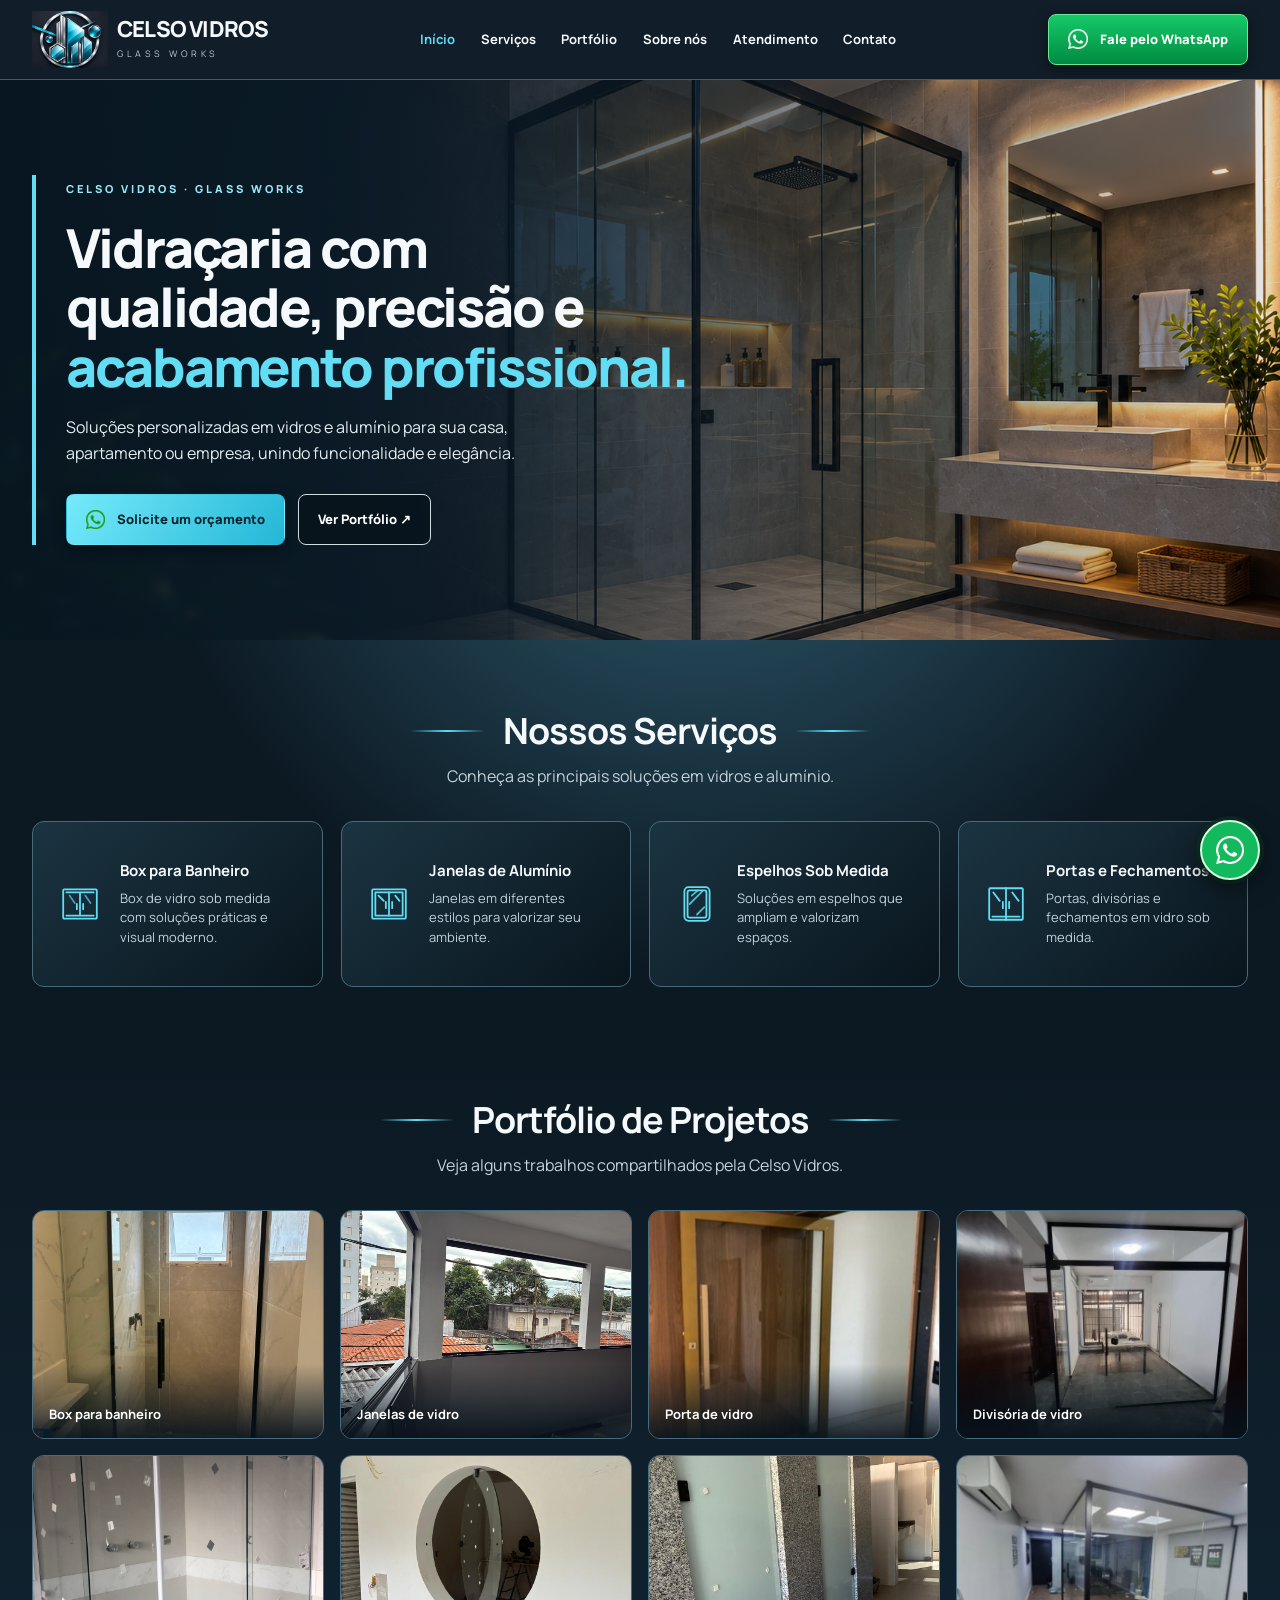
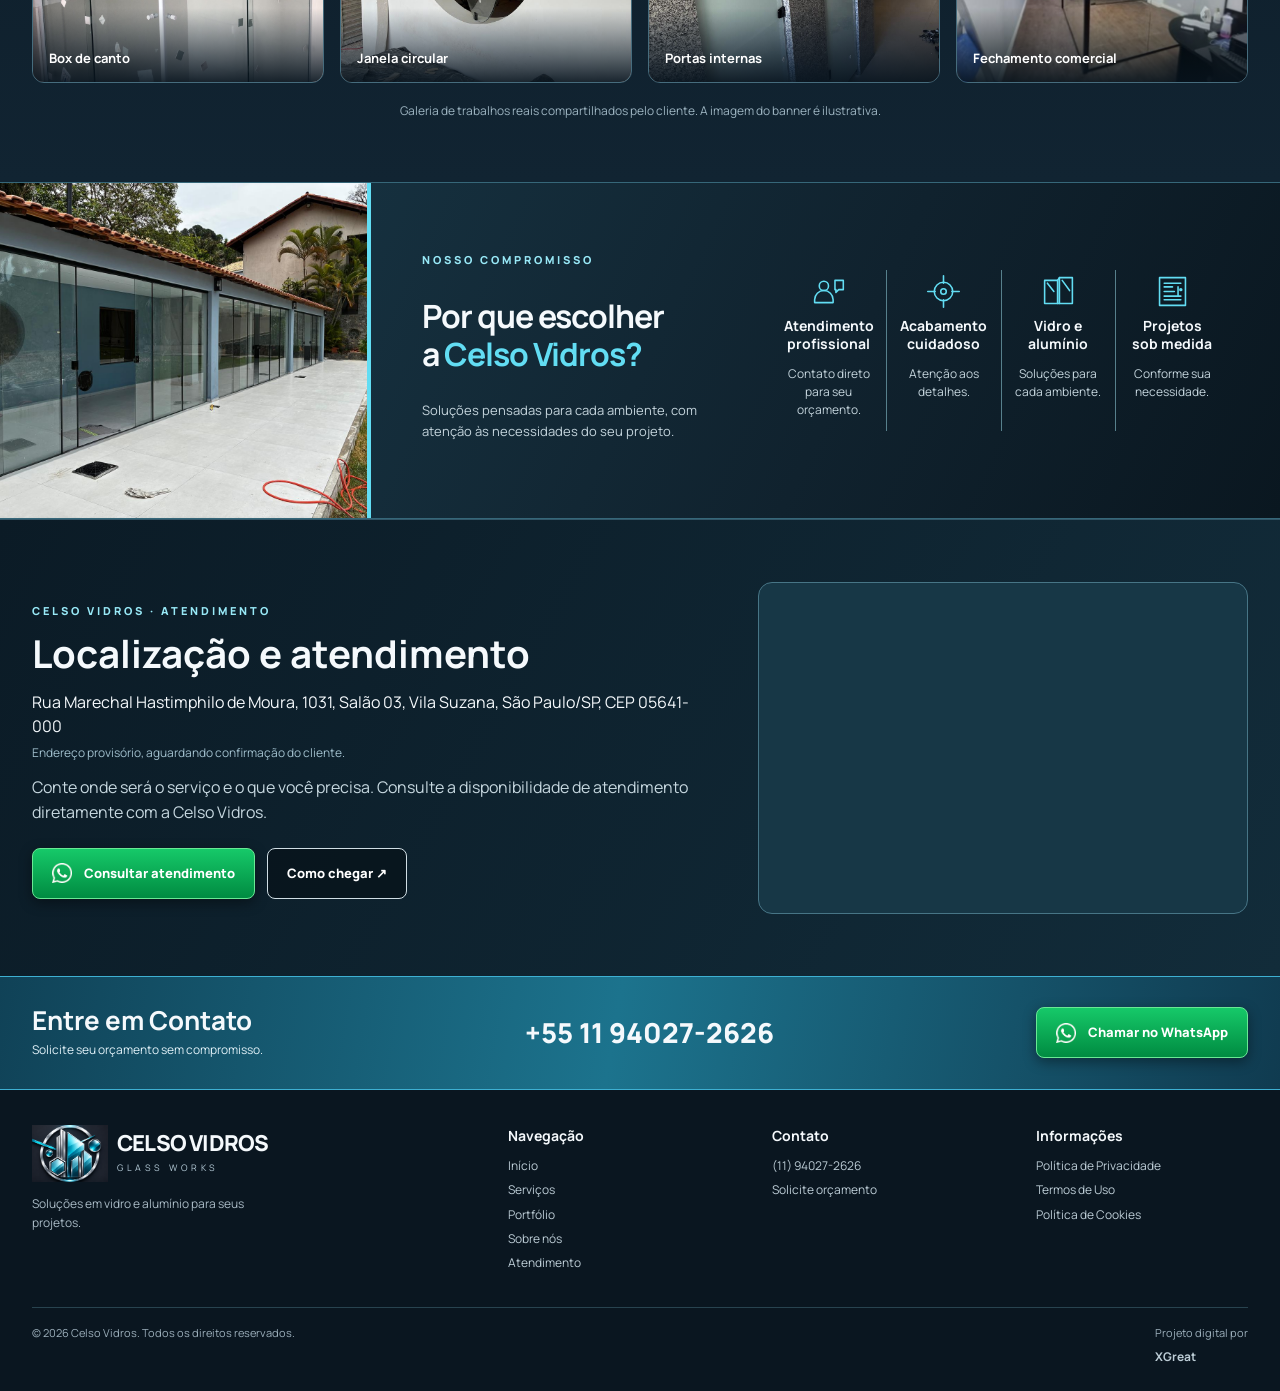
==== commit 23492417: "Adiciona mapa provisório e centraliza botão de topo Updated the layout and styles for the location a" ====
--- a/index.html
+++ b/index.html
@@ -10,9 +10,16 @@
 .card .ico svg{display:block;width:42px;height:42px;margin:auto;stroke:currentColor;fill:none;stroke-width:1.7;stroke-linecap:round;stroke-linejoin:round}
 .quality-icon{display:grid;place-items:center;color:var(--aqua);height:43px}
 .quality-icon svg{width:37px;height:37px;stroke:currentColor;fill:none;stroke-width:1.7;stroke-linecap:round;stroke-linejoin:round}
-.to-top{display:grid;place-items:center;padding:0;line-height:1;right:90px;bottom:29px}
+.to-top{position:fixed;left:50%;right:auto;bottom:24px;transform:translateX(-50%);display:grid;place-items:center;padding:0;line-height:1}
 .to-top svg{width:20px;height:20px;stroke:currentColor;fill:none;stroke-width:2;stroke-linecap:round;stroke-linejoin:round}
-@media(max-width:500px){.to-top{right:83px;bottom:24px}.footer{padding-bottom:100px}}
+@media(max-width:500px){.to-top{left:50%;right:auto;bottom:24px;transform:translateX(-50%)}.footer{padding-bottom:100px}}
+
+.location-address{font-style:normal;color:#f5f9fc;font-size:16px;line-height:1.55;margin:0 0 12px}
+.location-address small{display:block;color:#9fbdcb;font-size:12px;margin-top:5px}
+.location-actions{display:flex;align-items:center;gap:12px;flex-wrap:wrap;margin-top:22px}
+.location-map{overflow:hidden;min-height:330px;border:1px solid #477586;border-radius:14px;background:#173746}
+.location-map iframe{display:block;width:100%;height:330px;border:0}
+@media(max-width:500px){.location-map{min-height:270px}.location-map iframe{height:270px}}
 </style>
 <link rel="icon" type="image/png" href="/assets/fotos/site/FaviconCelsoVidros.png?v=20261124-final">
 </head>
@@ -31,7 +38,7 @@
 <button class="photo" data-title="Portas internas"><img src="/assets/fotos/recebidas/porta3.jpeg" alt="Portas de vidro em divisórias internas" loading="lazy"><span>Portas internas</span></button>
 <button class="photo" data-title="Fechamento comercial"><img src="/assets/fotos/recebidas/f4.jpeg" alt="Divisória de vidro em escritório" loading="lazy"><span>Fechamento comercial</span></button></div><p class="gallery-note">Galeria de trabalhos reais compartilhados pelo cliente. A imagem do banner é ilustrativa.</p></div></section>
 <section class="why" id="sobre"><div class="why-photo"><img src="/assets/fotos/recebidas/f1.jpeg" alt="Fechamento de vidro em área externa" loading="lazy"></div><div class="why-content"><div><span class="small-label">NOSSO COMPROMISSO</span><h2>Por que escolher<br>a <em>Celso Vidros?</em></h2><p>Soluções pensadas para cada ambiente, com atenção às necessidades do seu projeto.</p></div><div class="qualities"><div class="quality"><span class="quality-icon" aria-hidden="true"><svg viewBox="0 0 40 40" focusable="false"><circle cx="15" cy="14" r="5"/><path d="M5 32v-3a10 10 0 0 1 20 0v3H5Z"/><path d="M27 8h9v10h-5l-3 3v-3h-1V8Z"/></svg></span><h3>Atendimento<br>profissional</h3><p>Contato direto para seu orçamento.</p></div><div class="quality"><span class="quality-icon" aria-hidden="true"><svg viewBox="0 0 40 40" focusable="false"><circle cx="20" cy="20" r="10"/><circle cx="20" cy="20" r="3"/><path d="M20 3v8m0 18v8M3 20h8m18 0h8"/></svg></span><h3>Acabamento<br>cuidadoso</h3><p>Atenção aos detalhes.</p></div><div class="quality"><span class="quality-icon" aria-hidden="true"><svg viewBox="0 0 40 40" focusable="false"><path d="M5 8h14v25H5zM21 5h14v28H21z"/><path d="M8 11l7 9M24 8l8 11M19 8l2-3M19 33l2 0"/></svg></span><h3>Vidro e<br>alumínio</h3><p>Soluções para cada ambiente.</p></div><div class="quality"><span class="quality-icon" aria-hidden="true"><svg viewBox="0 0 40 40" focusable="false"><path d="M6 5h28v30H6zM11 11h18M11 15h9M11 20h11M11 25h18M11 29h18M26 15v10"/><circle cx="29" cy="18" r="1"/></svg></span><h3>Projetos<br>sob medida</h3><p>Conforme sua necessidade.</p></div></div></div></section>
-<section class="location section" id="atendimento"><div class="wrap location-grid"><div class="location-title"><span class="small-label">LOCALIZAÇÃO E ATENDIMENTO</span><h2>Seu projeto começa com uma conversa.</h2><p>Conte onde será o serviço e o que você precisa. Consulte a disponibilidade de atendimento diretamente com a Celso Vidros.</p><a class="btn btn-wa" href="https://wa.me/5511940272626?text=Ol%C3%A1%2C%20quero%20consultar%20o%20atendimento%20para%20meu%20endere%C3%A7o" target="_blank" rel="noopener noreferrer"><img class="wa-icon" src="/assets/fotos/site/Whats_Branco.png" alt=""> Consultar atendimento</a></div><div class="location-panel" data-map-status="pending"><img src="/assets/fotos/site/mapa.png" alt="" width="56" height="56" loading="lazy"><div><h3>Área de atendimento</h3><p>Informe a cidade e o bairro da obra pelo WhatsApp para consultar a disponibilidade.</p></div></div></div></section>
+<section class="location section" id="atendimento"><div class="wrap location-grid"><div class="location-title"><span class="small-label">CELSO VIDROS · ATENDIMENTO</span><h2>Localização e atendimento</h2><address class="location-address">Rua Marechal Hastimphilo de Moura, 1031, Salão 03, Vila Suzana, São Paulo/SP, CEP 05641-000<small>Endereço provisório, aguardando confirmação do cliente.</small></address><p>Conte onde será o serviço e o que você precisa. Consulte a disponibilidade de atendimento diretamente com a Celso Vidros.</p><div class="location-actions"><a class="btn btn-wa" href="https://wa.me/5511940272626?text=Ol%C3%A1%2C%20quero%20consultar%20o%20atendimento%20para%20meu%20endere%C3%A7o" target="_blank" rel="noopener noreferrer"><img class="wa-icon" src="/assets/fotos/site/Whats_Branco.png" alt=""> Consultar atendimento</a><a class="btn btn-outline" href="https://www.google.com/maps/dir/?api=1&amp;destination=Rua%20Marechal%20Hastimphilo%20de%20Moura%2C%201031%2C%20Sal%C3%A3o%2003%2C%20Vila%20Suzana%2C%20S%C3%A3o%20Paulo%2FSP%2C%20CEP%2005641-000" target="_blank" rel="noopener noreferrer">Como chegar ↗</a></div></div><div class="location-map"><iframe title="Mapa da localização provisória da Celso Vidros" src="https://www.google.com/maps?q=Rua%20Marechal%20Hastimphilo%20de%20Moura%2C%201031%2C%20Sal%C3%A3o%2003%2C%20Vila%20Suzana%2C%20S%C3%A3o%20Paulo%2FSP%2C%20CEP%2005641-000&amp;output=embed" loading="lazy" referrerpolicy="no-referrer-when-downgrade" allowfullscreen></iframe></div></div></section>
 <section class="contact" id="contato"><div class="wrap contact-inner"><div><h2>Entre em Contato</h2><p>Solicite seu orçamento sem compromisso.</p></div><a class="phone" href="tel:+5511940272626">+55 11 94027-2626</a><a class="btn btn-wa" href="https://wa.me/5511940272626?text=Ol%C3%A1%2C%20vim%20pelo%20site%20e%20gostaria%20de%20um%20or%C3%A7amento" target="_blank" rel="noopener noreferrer"><img class="wa-icon" src="/assets/fotos/site/Whats_Branco.png" alt=""> Chamar no WhatsApp</a></div></section>
 </main>
 <footer class="footer"><div class="wrap foot-grid"><div><a class="logo" href="#inicio"><span class="logo-symbol"><img src="/assets/fotos/site/Logo_premium_CelsoVidros.png" alt="" width="110" height="110"></span><span class="logo-words"><strong>CELSO VIDROS</strong><small>GLASS WORKS</small></span></a><p>Soluções em vidro e alumínio para seus projetos.</p></div><div><h3>Navegação</h3><a href="#inicio">Início</a><a href="#servicos">Serviços</a><a href="#portfolio">Portfólio</a><a href="#sobre">Sobre nós</a><a href="#atendimento">Atendimento</a></div><div><h3>Contato</h3><a href="https://wa.me/5511940272626" target="_blank" rel="noopener noreferrer">(11) 94027-2626</a><a href="#contato">Solicite orçamento</a></div><div><h3>Informações</h3><a href="/politica-de-privacidade.html">Política de Privacidade</a><a href="/termos-de-uso.html">Termos de Uso</a><a href="/politica-de-cookies.html">Política de Cookies</a></div></div><div class="wrap end"><span>© <span id="ano">2026</span> Celso Vidros. Todos os direitos reservados.</span><span>Projeto digital por <a href="https://xgreat.com.br" target="_blank" rel="noopener noreferrer"><strong>XGreat</strong></a></span></div></footer>
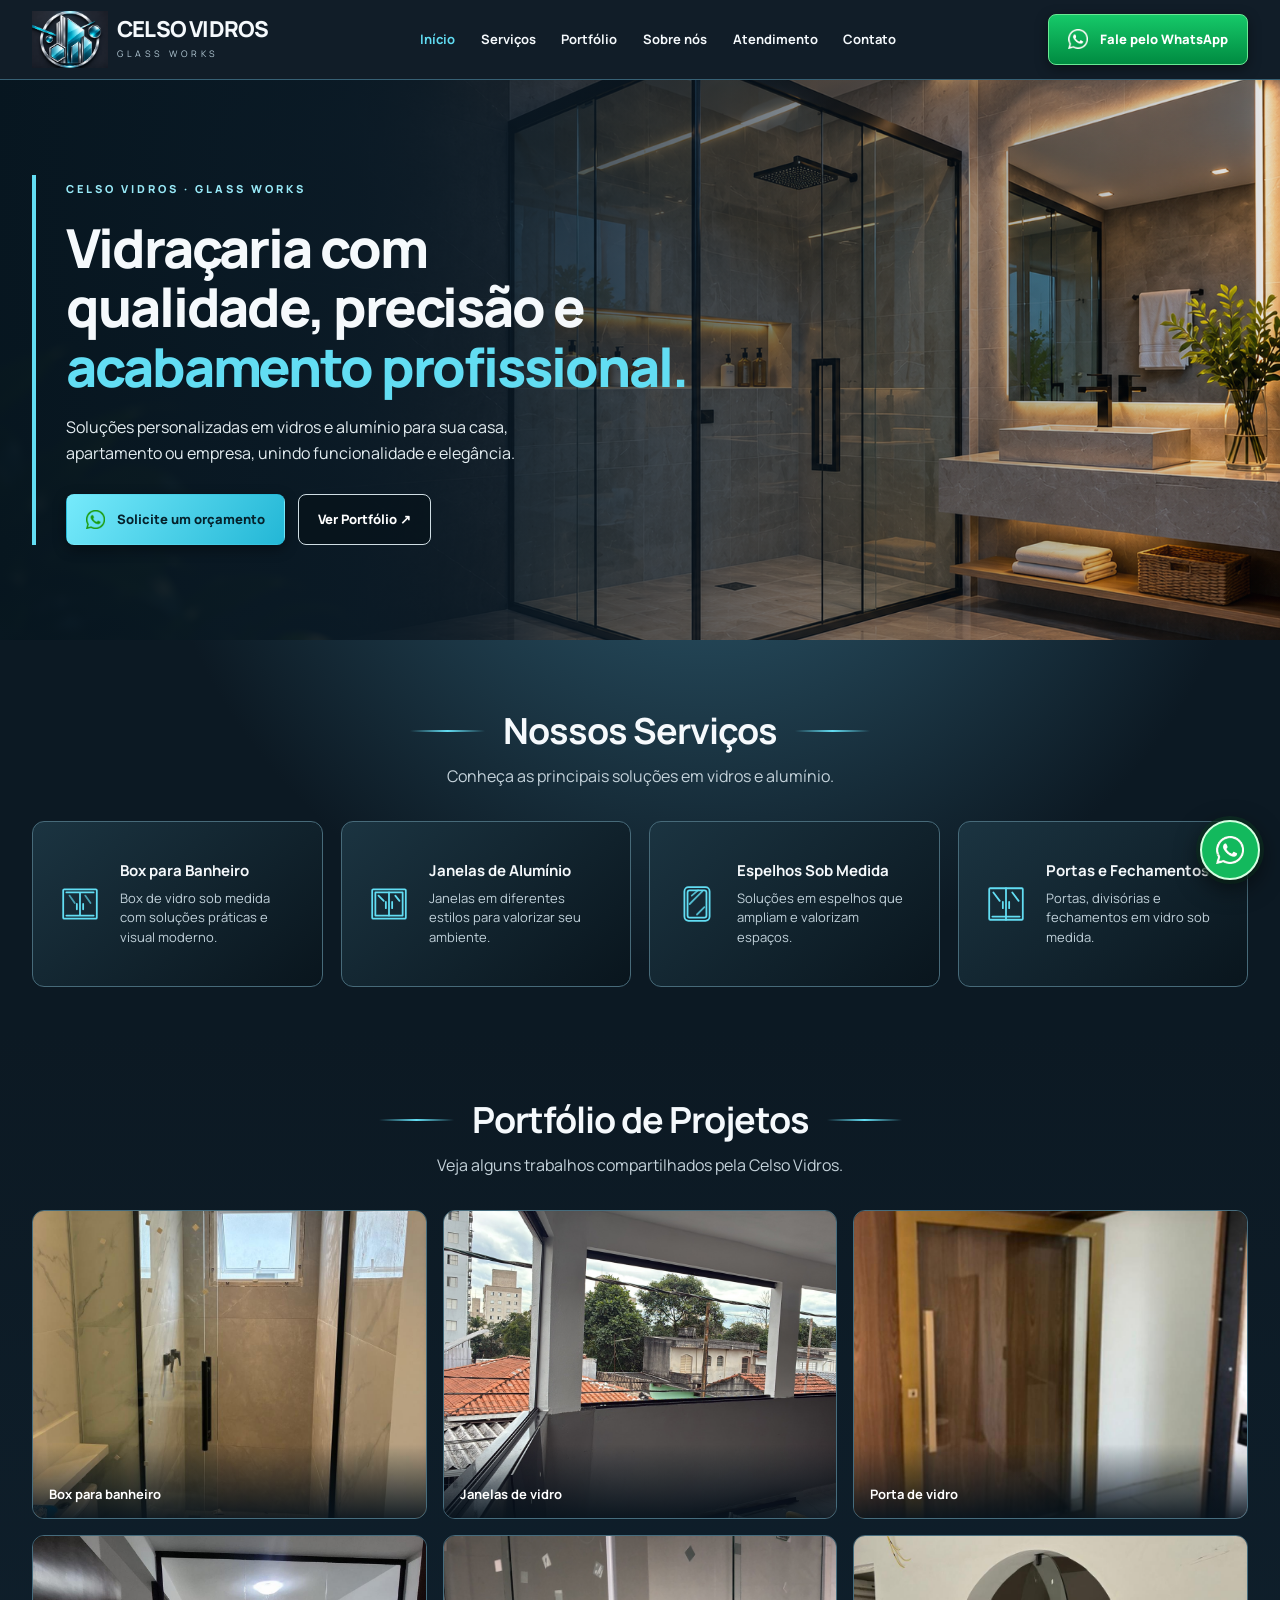
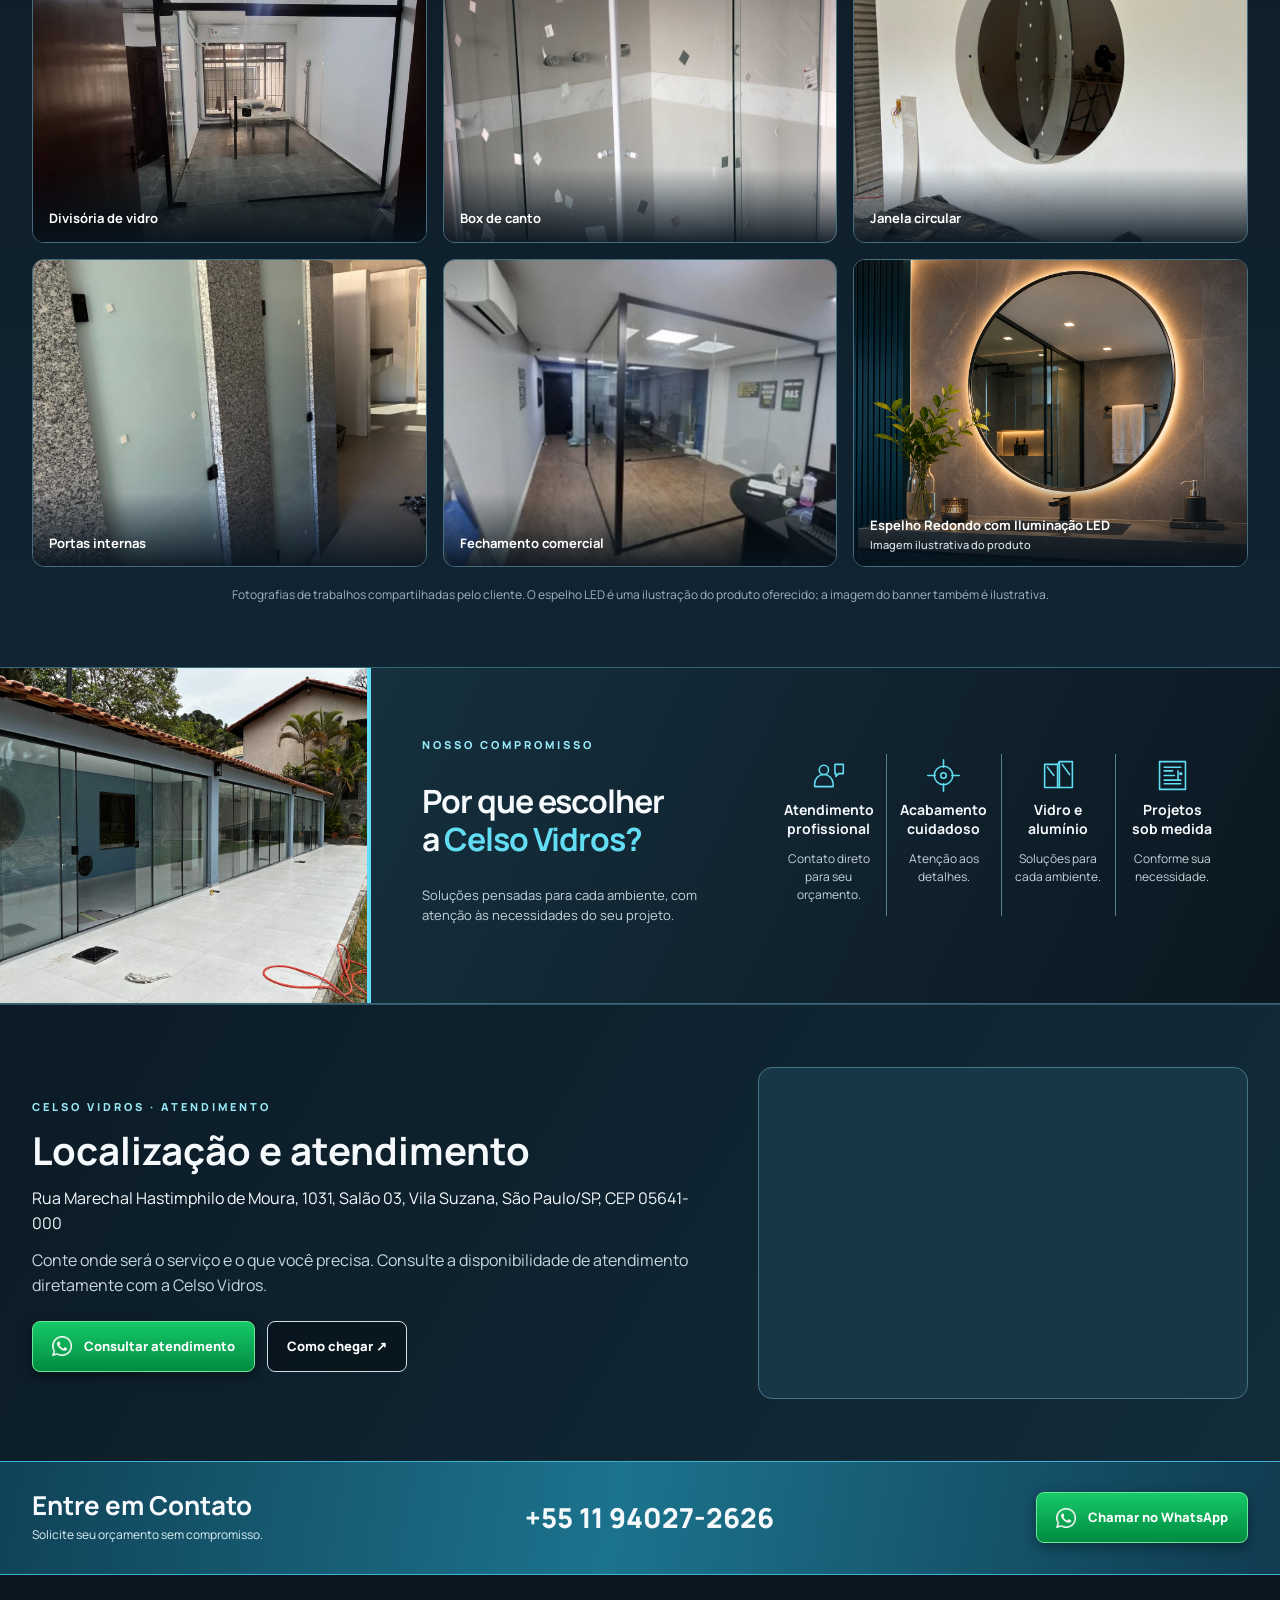
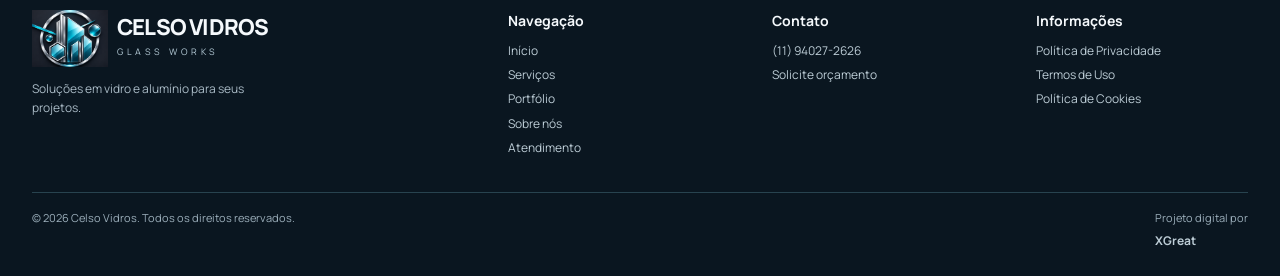
==== commit c7c46b81: "Adiciona espelho LED e confirma endereço Inclui o espelho iluminado como imagem ilustrativa de produ" ====
--- a/index.html
+++ b/index.html
@@ -20,6 +20,9 @@
 .location-map{overflow:hidden;min-height:330px;border:1px solid #477586;border-radius:14px;background:#173746}
 .location-map iframe{display:block;width:100%;height:330px;border:0}
 @media(max-width:500px){.location-map{min-height:270px}.location-map iframe{height:270px}}
+.gallery{grid-template-columns:repeat(3,minmax(0,1fr))}
+.photo.product small{display:block;font-size:11px;font-weight:500;color:#d7e8ec}
+@media(max-width:780px){.gallery{grid-template-columns:repeat(2,minmax(0,1fr))}.photo.product{grid-column:1/-1;aspect-ratio:1.65}}
 </style>
 <link rel="icon" type="image/png" href="/assets/fotos/site/FaviconCelsoVidros.png?v=20261124-final">
 </head>
@@ -36,9 +39,10 @@
 <button class="photo" data-title="Box de canto"><img src="/assets/fotos/recebidas/boxcanto1" alt="Box de vidro de canto" loading="lazy"><span>Box de canto</span></button>
 <button class="photo" data-title="Janela circular"><img src="/assets/fotos/recebidas/j4.jpeg" alt="Janela circular de vidro" loading="lazy"><span>Janela circular</span></button>
 <button class="photo" data-title="Portas internas"><img src="/assets/fotos/recebidas/porta3.jpeg" alt="Portas de vidro em divisórias internas" loading="lazy"><span>Portas internas</span></button>
-<button class="photo" data-title="Fechamento comercial"><img src="/assets/fotos/recebidas/f4.jpeg" alt="Divisória de vidro em escritório" loading="lazy"><span>Fechamento comercial</span></button></div><p class="gallery-note">Galeria de trabalhos reais compartilhados pelo cliente. A imagem do banner é ilustrativa.</p></div></section>
+<button class="photo" data-title="Fechamento comercial"><img src="/assets/fotos/recebidas/f4.jpeg" alt="Divisória de vidro em escritório" loading="lazy"><span>Fechamento comercial</span></button>
+<button class="photo product" data-title="Espelho Redondo com Iluminação LED — imagem ilustrativa do produto"><img src="/assets/fotos/recebidas/espilumin1.png" alt="Ilustração de espelho redondo com iluminação LED em banheiro" loading="lazy"><span>Espelho Redondo com Iluminação LED<small>Imagem ilustrativa do produto</small></span></button></div><p class="gallery-note">Fotografias de trabalhos compartilhadas pelo cliente. O espelho LED é uma ilustração do produto oferecido; a imagem do banner também é ilustrativa.</p></div></section>
 <section class="why" id="sobre"><div class="why-photo"><img src="/assets/fotos/recebidas/f1.jpeg" alt="Fechamento de vidro em área externa" loading="lazy"></div><div class="why-content"><div><span class="small-label">NOSSO COMPROMISSO</span><h2>Por que escolher<br>a <em>Celso Vidros?</em></h2><p>Soluções pensadas para cada ambiente, com atenção às necessidades do seu projeto.</p></div><div class="qualities"><div class="quality"><span class="quality-icon" aria-hidden="true"><svg viewBox="0 0 40 40" focusable="false"><circle cx="15" cy="14" r="5"/><path d="M5 32v-3a10 10 0 0 1 20 0v3H5Z"/><path d="M27 8h9v10h-5l-3 3v-3h-1V8Z"/></svg></span><h3>Atendimento<br>profissional</h3><p>Contato direto para seu orçamento.</p></div><div class="quality"><span class="quality-icon" aria-hidden="true"><svg viewBox="0 0 40 40" focusable="false"><circle cx="20" cy="20" r="10"/><circle cx="20" cy="20" r="3"/><path d="M20 3v8m0 18v8M3 20h8m18 0h8"/></svg></span><h3>Acabamento<br>cuidadoso</h3><p>Atenção aos detalhes.</p></div><div class="quality"><span class="quality-icon" aria-hidden="true"><svg viewBox="0 0 40 40" focusable="false"><path d="M5 8h14v25H5zM21 5h14v28H21z"/><path d="M8 11l7 9M24 8l8 11M19 8l2-3M19 33l2 0"/></svg></span><h3>Vidro e<br>alumínio</h3><p>Soluções para cada ambiente.</p></div><div class="quality"><span class="quality-icon" aria-hidden="true"><svg viewBox="0 0 40 40" focusable="false"><path d="M6 5h28v30H6zM11 11h18M11 15h9M11 20h11M11 25h18M11 29h18M26 15v10"/><circle cx="29" cy="18" r="1"/></svg></span><h3>Projetos<br>sob medida</h3><p>Conforme sua necessidade.</p></div></div></div></section>
-<section class="location section" id="atendimento"><div class="wrap location-grid"><div class="location-title"><span class="small-label">CELSO VIDROS · ATENDIMENTO</span><h2>Localização e atendimento</h2><address class="location-address">Rua Marechal Hastimphilo de Moura, 1031, Salão 03, Vila Suzana, São Paulo/SP, CEP 05641-000<small>Endereço provisório, aguardando confirmação do cliente.</small></address><p>Conte onde será o serviço e o que você precisa. Consulte a disponibilidade de atendimento diretamente com a Celso Vidros.</p><div class="location-actions"><a class="btn btn-wa" href="https://wa.me/5511940272626?text=Ol%C3%A1%2C%20quero%20consultar%20o%20atendimento%20para%20meu%20endere%C3%A7o" target="_blank" rel="noopener noreferrer"><img class="wa-icon" src="/assets/fotos/site/Whats_Branco.png" alt=""> Consultar atendimento</a><a class="btn btn-outline" href="https://www.google.com/maps/dir/?api=1&amp;destination=Rua%20Marechal%20Hastimphilo%20de%20Moura%2C%201031%2C%20Sal%C3%A3o%2003%2C%20Vila%20Suzana%2C%20S%C3%A3o%20Paulo%2FSP%2C%20CEP%2005641-000" target="_blank" rel="noopener noreferrer">Como chegar ↗</a></div></div><div class="location-map"><iframe title="Mapa da localização provisória da Celso Vidros" src="https://www.google.com/maps?q=Rua%20Marechal%20Hastimphilo%20de%20Moura%2C%201031%2C%20Sal%C3%A3o%2003%2C%20Vila%20Suzana%2C%20S%C3%A3o%20Paulo%2FSP%2C%20CEP%2005641-000&amp;output=embed" loading="lazy" referrerpolicy="no-referrer-when-downgrade" allowfullscreen></iframe></div></div></section>
+<section class="location section" id="atendimento"><div class="wrap location-grid"><div class="location-title"><span class="small-label">CELSO VIDROS · ATENDIMENTO</span><h2>Localização e atendimento</h2><address class="location-address">Rua Marechal Hastimphilo de Moura, 1031, Salão 03, Vila Suzana, São Paulo/SP, CEP 05641-000</address><p>Conte onde será o serviço e o que você precisa. Consulte a disponibilidade de atendimento diretamente com a Celso Vidros.</p><div class="location-actions"><a class="btn btn-wa" href="https://wa.me/5511940272626?text=Ol%C3%A1%2C%20quero%20consultar%20o%20atendimento%20para%20meu%20endere%C3%A7o" target="_blank" rel="noopener noreferrer"><img class="wa-icon" src="/assets/fotos/site/Whats_Branco.png" alt=""> Consultar atendimento</a><a class="btn btn-outline" href="https://www.google.com/maps/dir/?api=1&amp;destination=Rua%20Marechal%20Hastimphilo%20de%20Moura%2C%201031%2C%20Sal%C3%A3o%2003%2C%20Vila%20Suzana%2C%20S%C3%A3o%20Paulo%2FSP%2C%20CEP%2005641-000" target="_blank" rel="noopener noreferrer">Como chegar ↗</a></div></div><div class="location-map"><iframe title="Mapa da localização da Celso Vidros" src="https://www.google.com/maps?q=Rua%20Marechal%20Hastimphilo%20de%20Moura%2C%201031%2C%20Sal%C3%A3o%2003%2C%20Vila%20Suzana%2C%20S%C3%A3o%20Paulo%2FSP%2C%20CEP%2005641-000&amp;output=embed" loading="lazy" referrerpolicy="no-referrer-when-downgrade" allowfullscreen></iframe></div></div></section>
 <section class="contact" id="contato"><div class="wrap contact-inner"><div><h2>Entre em Contato</h2><p>Solicite seu orçamento sem compromisso.</p></div><a class="phone" href="tel:+5511940272626">+55 11 94027-2626</a><a class="btn btn-wa" href="https://wa.me/5511940272626?text=Ol%C3%A1%2C%20vim%20pelo%20site%20e%20gostaria%20de%20um%20or%C3%A7amento" target="_blank" rel="noopener noreferrer"><img class="wa-icon" src="/assets/fotos/site/Whats_Branco.png" alt=""> Chamar no WhatsApp</a></div></section>
 </main>
 <footer class="footer"><div class="wrap foot-grid"><div><a class="logo" href="#inicio"><span class="logo-symbol"><img src="/assets/fotos/site/Logo_premium_CelsoVidros.png" alt="" width="110" height="110"></span><span class="logo-words"><strong>CELSO VIDROS</strong><small>GLASS WORKS</small></span></a><p>Soluções em vidro e alumínio para seus projetos.</p></div><div><h3>Navegação</h3><a href="#inicio">Início</a><a href="#servicos">Serviços</a><a href="#portfolio">Portfólio</a><a href="#sobre">Sobre nós</a><a href="#atendimento">Atendimento</a></div><div><h3>Contato</h3><a href="https://wa.me/5511940272626" target="_blank" rel="noopener noreferrer">(11) 94027-2626</a><a href="#contato">Solicite orçamento</a></div><div><h3>Informações</h3><a href="/politica-de-privacidade.html">Política de Privacidade</a><a href="/termos-de-uso.html">Termos de Uso</a><a href="/politica-de-cookies.html">Política de Cookies</a></div></div><div class="wrap end"><span>© <span id="ano">2026</span> Celso Vidros. Todos os direitos reservados.</span><span>Projeto digital por <a href="https://xgreat.com.br" target="_blank" rel="noopener noreferrer"><strong>XGreat</strong></a></span></div></footer>
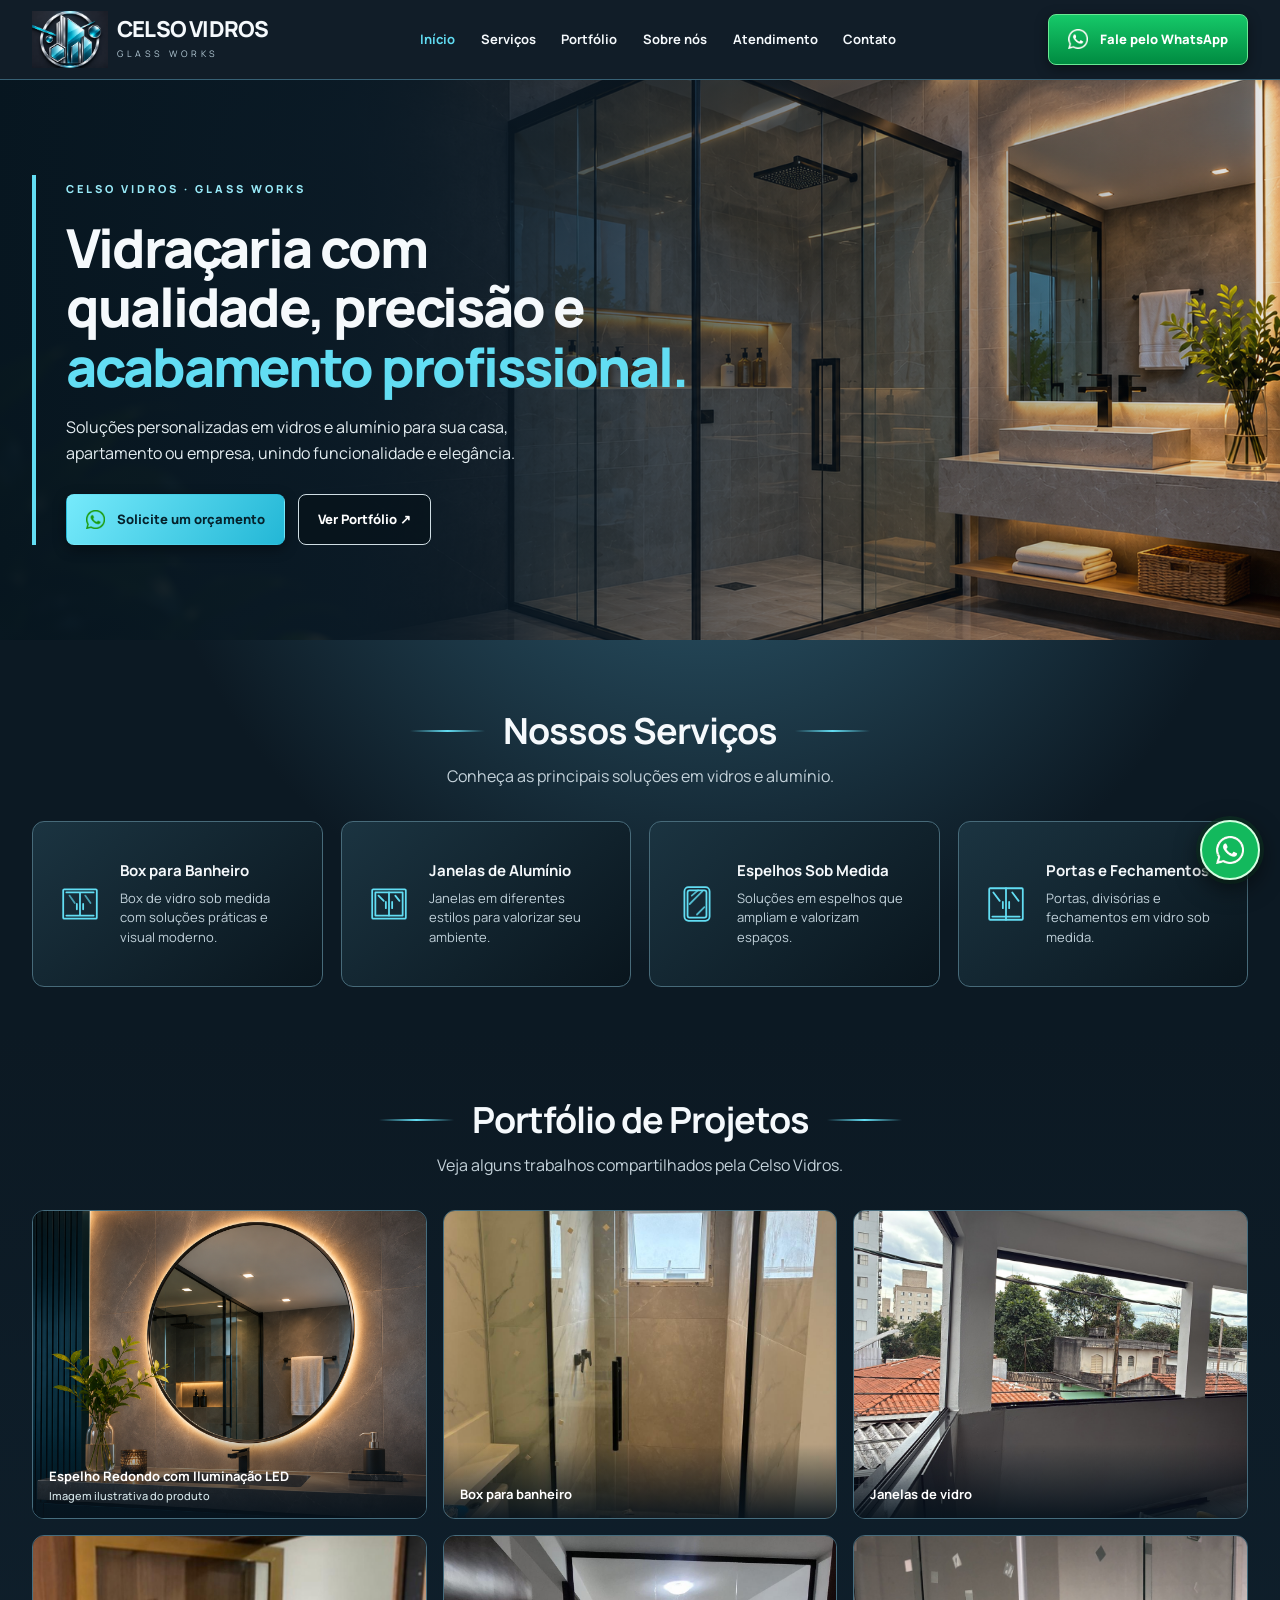
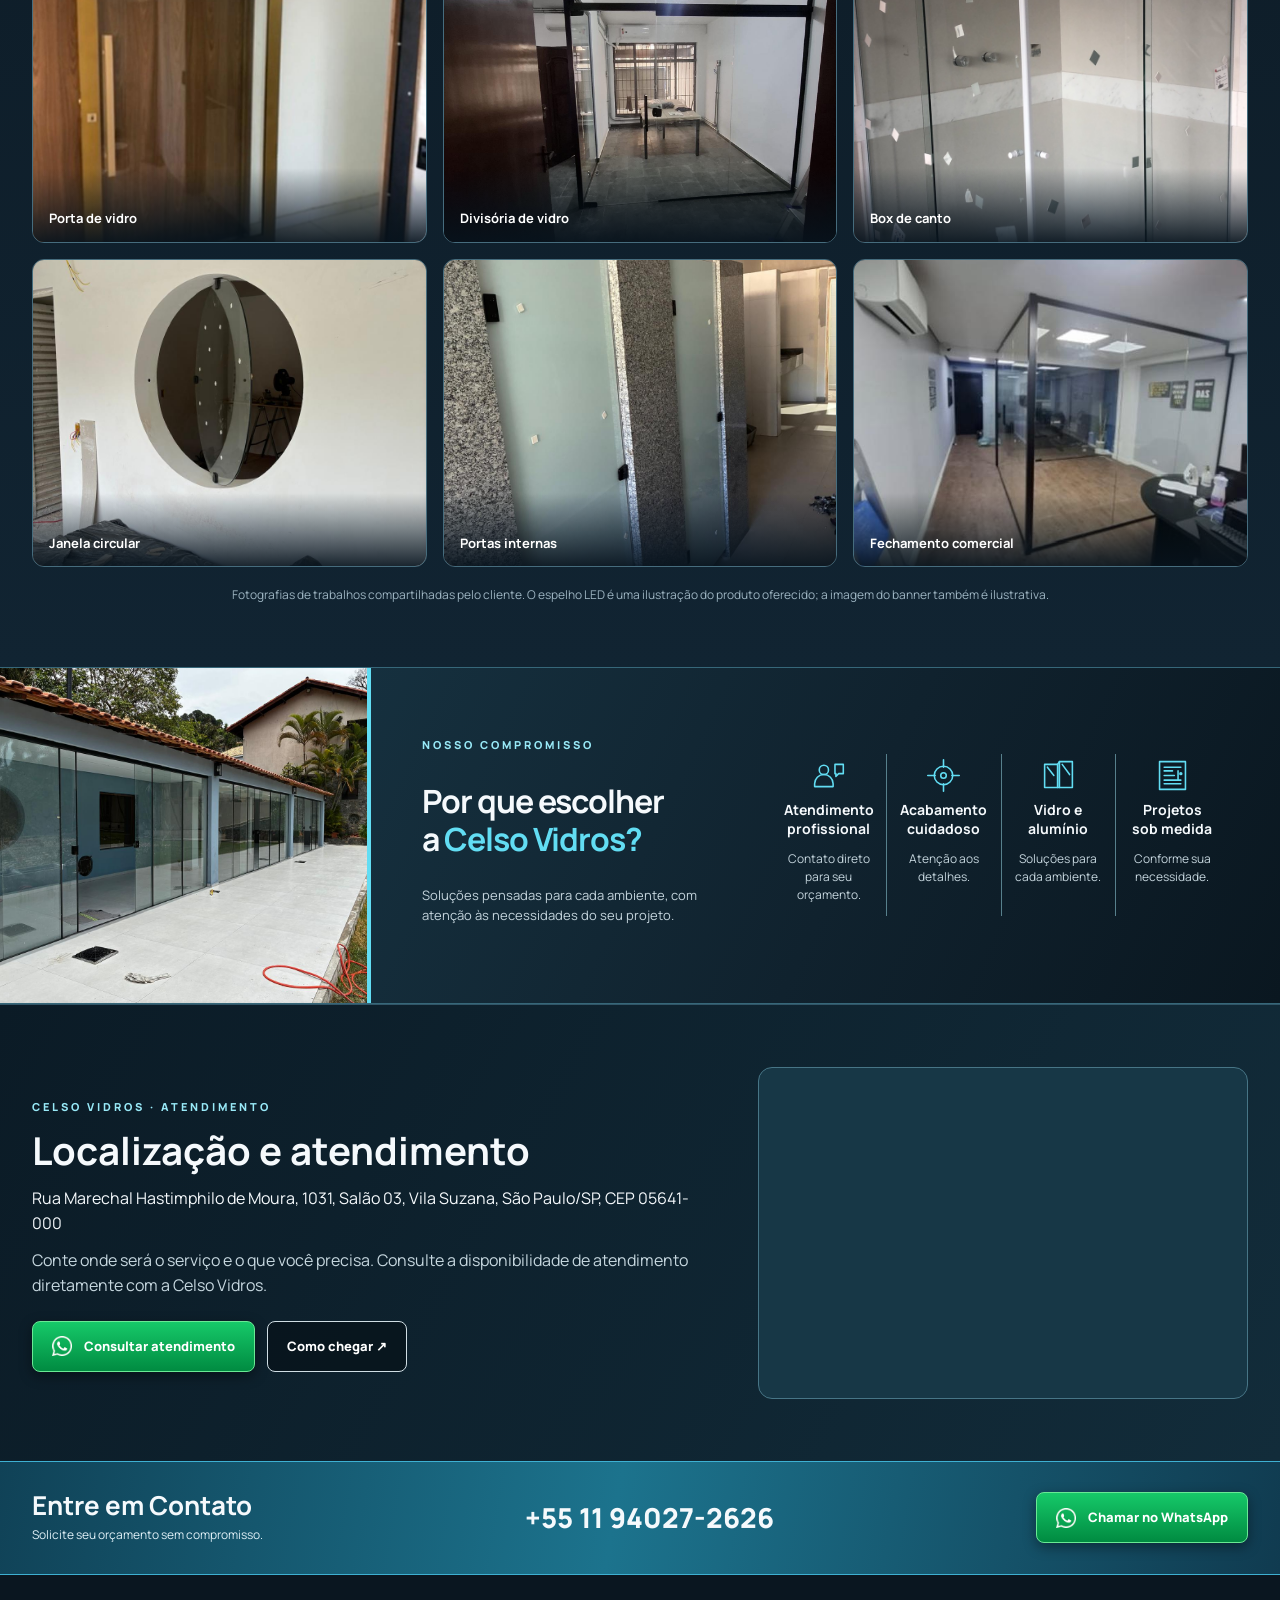
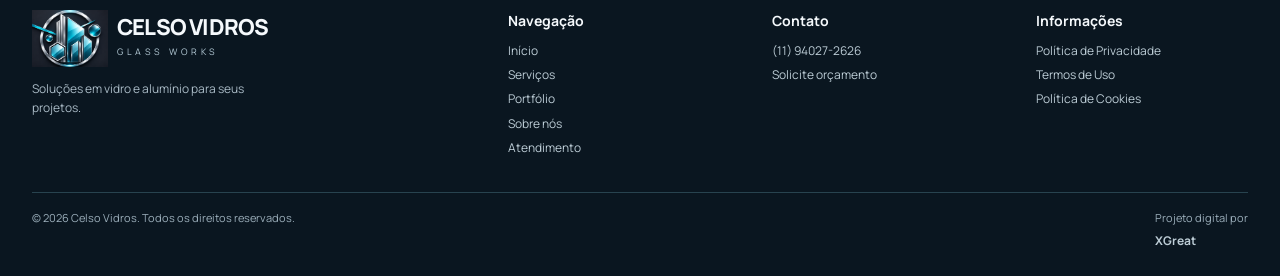
==== commit 3a52c6ec: "Coloca espelho LED no início do portfólio Move apenas o card ilustrativo para a primeira posição da " ====
--- a/index.html
+++ b/index.html
@@ -32,6 +32,7 @@
 <section class="hero" aria-labelledby="hero-title"><img class="hero-image" src="/assets/fotos/site/MainCelsoVidros.png" alt="Banheiro moderno com box de vidro, imagem ilustrativa"><div class="wrap hero-inner"><div class="hero-text"><span class="small-label">CELSO VIDROS · GLASS WORKS</span><h1 id="hero-title">Vidraçaria com<br>qualidade, precisão e<br><em>acabamento profissional.</em></h1><p>Soluções personalizadas em vidros e alumínio para sua casa, apartamento ou empresa, unindo funcionalidade e elegância.</p><div class="actions"><a class="btn btn-blue" href="https://wa.me/5511940272626?text=Ol%C3%A1%2C%20gostaria%20de%20solicitar%20um%20or%C3%A7amento" target="_blank" rel="noopener noreferrer"><img class="wa-icon" src="/assets/fotos/site/Whats.png" alt=""> Solicite um orçamento</a><a class="btn btn-outline" href="#portfolio">Ver Portfólio ↗</a></div></div></div></section>
 <section class="services section" id="servicos"><div class="wrap"><div class="heading"><h2>Nossos Serviços</h2></div><p class="subtitle">Conheça as principais soluções em vidros e alumínio.</p><div class="cards"><article class="card"><span class="ico" aria-hidden="true"><svg viewBox="0 0 40 40" focusable="false"><rect x="4" y="6" width="32" height="28" rx="1"/><path d="M7 9h26M7 31h26M20 9v22M17 20v5m6-5v5"/><path d="M10 12l5 7m10-7l5 7" opacity=".65"/></svg></span><div><h3>Box para Banheiro</h3><p>Box de vidro sob medida com soluções práticas e visual moderno.</p></div></article><article class="card"><span class="ico" aria-hidden="true"><svg viewBox="0 0 40 40" focusable="false"><rect x="4" y="6" width="32" height="28" rx="1"/><rect x="7" y="9" width="26" height="22"/><path d="M20 9v22M17 18v6m6-6v6M10 12l5 5m11-5 4 5"/></svg></span><div><h3>Janelas de Alumínio</h3><p>Janelas em diferentes estilos para valorizar seu ambiente.</p></div></article><article class="card"><span class="ico" aria-hidden="true"><svg viewBox="0 0 40 40" focusable="false"><rect x="8" y="4" width="24" height="32" rx="4"/><rect x="11" y="7" width="18" height="26" rx="2"/><path d="M15 12l6-5M13 20l12-12M20 30l7-7" opacity=".8"/></svg></span><div><h3>Espelhos Sob Medida</h3><p>Soluções em espelhos que ampliam e valorizam espaços.</p></div></article><article class="card"><span class="ico" aria-hidden="true"><svg viewBox="0 0 40 40" focusable="false"><rect x="4" y="5" width="32" height="30" rx="1"/><path d="M20 5v30M17 18v6m6-6v6M7 32h26M8 9l6 8m12-8 6 8"/></svg></span><div><h3>Portas e Fechamentos</h3><p>Portas, divisórias e fechamentos em vidro sob medida.</p></div></article></div></div></section>
 <section class="gallery-section section" id="portfolio"><div class="wrap"><div class="heading"><h2>Portfólio de Projetos</h2></div><p class="subtitle">Veja alguns trabalhos compartilhados pela Celso Vidros.</p><div class="gallery" id="galeria">
+<button class="photo product" data-title="Espelho Redondo com Iluminação LED — imagem ilustrativa do produto"><img src="/assets/fotos/recebidas/espilumin1.png" alt="Ilustração de espelho redondo com iluminação LED em banheiro" loading="lazy"><span>Espelho Redondo com Iluminação LED<small>Imagem ilustrativa do produto</small></span></button>
 <button class="photo" data-title="Box para banheiro"><img src="/assets/fotos/recebidas/b3.jpeg" alt="Box de vidro com perfil preto" loading="lazy"><span>Box para banheiro</span></button>
 <button class="photo" data-title="Janelas de vidro"><img src="/assets/fotos/recebidas/j3" alt="Janelas de vidro instaladas em ambiente residencial" loading="lazy"><span>Janelas de vidro</span></button>
 <button class="photo" data-title="Porta de vidro"><img src="/assets/fotos/recebidas/porta2.jpeg" alt="Porta de vidro com esquadria dourada" loading="lazy"><span>Porta de vidro</span></button>
@@ -40,7 +41,7 @@
 <button class="photo" data-title="Janela circular"><img src="/assets/fotos/recebidas/j4.jpeg" alt="Janela circular de vidro" loading="lazy"><span>Janela circular</span></button>
 <button class="photo" data-title="Portas internas"><img src="/assets/fotos/recebidas/porta3.jpeg" alt="Portas de vidro em divisórias internas" loading="lazy"><span>Portas internas</span></button>
 <button class="photo" data-title="Fechamento comercial"><img src="/assets/fotos/recebidas/f4.jpeg" alt="Divisória de vidro em escritório" loading="lazy"><span>Fechamento comercial</span></button>
-<button class="photo product" data-title="Espelho Redondo com Iluminação LED — imagem ilustrativa do produto"><img src="/assets/fotos/recebidas/espilumin1.png" alt="Ilustração de espelho redondo com iluminação LED em banheiro" loading="lazy"><span>Espelho Redondo com Iluminação LED<small>Imagem ilustrativa do produto</small></span></button></div><p class="gallery-note">Fotografias de trabalhos compartilhadas pelo cliente. O espelho LED é uma ilustração do produto oferecido; a imagem do banner também é ilustrativa.</p></div></section>
+</div><p class="gallery-note">Fotografias de trabalhos compartilhadas pelo cliente. O espelho LED é uma ilustração do produto oferecido; a imagem do banner também é ilustrativa.</p></div></section>
 <section class="why" id="sobre"><div class="why-photo"><img src="/assets/fotos/recebidas/f1.jpeg" alt="Fechamento de vidro em área externa" loading="lazy"></div><div class="why-content"><div><span class="small-label">NOSSO COMPROMISSO</span><h2>Por que escolher<br>a <em>Celso Vidros?</em></h2><p>Soluções pensadas para cada ambiente, com atenção às necessidades do seu projeto.</p></div><div class="qualities"><div class="quality"><span class="quality-icon" aria-hidden="true"><svg viewBox="0 0 40 40" focusable="false"><circle cx="15" cy="14" r="5"/><path d="M5 32v-3a10 10 0 0 1 20 0v3H5Z"/><path d="M27 8h9v10h-5l-3 3v-3h-1V8Z"/></svg></span><h3>Atendimento<br>profissional</h3><p>Contato direto para seu orçamento.</p></div><div class="quality"><span class="quality-icon" aria-hidden="true"><svg viewBox="0 0 40 40" focusable="false"><circle cx="20" cy="20" r="10"/><circle cx="20" cy="20" r="3"/><path d="M20 3v8m0 18v8M3 20h8m18 0h8"/></svg></span><h3>Acabamento<br>cuidadoso</h3><p>Atenção aos detalhes.</p></div><div class="quality"><span class="quality-icon" aria-hidden="true"><svg viewBox="0 0 40 40" focusable="false"><path d="M5 8h14v25H5zM21 5h14v28H21z"/><path d="M8 11l7 9M24 8l8 11M19 8l2-3M19 33l2 0"/></svg></span><h3>Vidro e<br>alumínio</h3><p>Soluções para cada ambiente.</p></div><div class="quality"><span class="quality-icon" aria-hidden="true"><svg viewBox="0 0 40 40" focusable="false"><path d="M6 5h28v30H6zM11 11h18M11 15h9M11 20h11M11 25h18M11 29h18M26 15v10"/><circle cx="29" cy="18" r="1"/></svg></span><h3>Projetos<br>sob medida</h3><p>Conforme sua necessidade.</p></div></div></div></section>
 <section class="location section" id="atendimento"><div class="wrap location-grid"><div class="location-title"><span class="small-label">CELSO VIDROS · ATENDIMENTO</span><h2>Localização e atendimento</h2><address class="location-address">Rua Marechal Hastimphilo de Moura, 1031, Salão 03, Vila Suzana, São Paulo/SP, CEP 05641-000</address><p>Conte onde será o serviço e o que você precisa. Consulte a disponibilidade de atendimento diretamente com a Celso Vidros.</p><div class="location-actions"><a class="btn btn-wa" href="https://wa.me/5511940272626?text=Ol%C3%A1%2C%20quero%20consultar%20o%20atendimento%20para%20meu%20endere%C3%A7o" target="_blank" rel="noopener noreferrer"><img class="wa-icon" src="/assets/fotos/site/Whats_Branco.png" alt=""> Consultar atendimento</a><a class="btn btn-outline" href="https://www.google.com/maps/dir/?api=1&amp;destination=Rua%20Marechal%20Hastimphilo%20de%20Moura%2C%201031%2C%20Sal%C3%A3o%2003%2C%20Vila%20Suzana%2C%20S%C3%A3o%20Paulo%2FSP%2C%20CEP%2005641-000" target="_blank" rel="noopener noreferrer">Como chegar ↗</a></div></div><div class="location-map"><iframe title="Mapa da localização da Celso Vidros" src="https://www.google.com/maps?q=Rua%20Marechal%20Hastimphilo%20de%20Moura%2C%201031%2C%20Sal%C3%A3o%2003%2C%20Vila%20Suzana%2C%20S%C3%A3o%20Paulo%2FSP%2C%20CEP%2005641-000&amp;output=embed" loading="lazy" referrerpolicy="no-referrer-when-downgrade" allowfullscreen></iframe></div></div></section>
 <section class="contact" id="contato"><div class="wrap contact-inner"><div><h2>Entre em Contato</h2><p>Solicite seu orçamento sem compromisso.</p></div><a class="phone" href="tel:+5511940272626">+55 11 94027-2626</a><a class="btn btn-wa" href="https://wa.me/5511940272626?text=Ol%C3%A1%2C%20vim%20pelo%20site%20e%20gostaria%20de%20um%20or%C3%A7amento" target="_blank" rel="noopener noreferrer"><img class="wa-icon" src="/assets/fotos/site/Whats_Branco.png" alt=""> Chamar no WhatsApp</a></div></section>
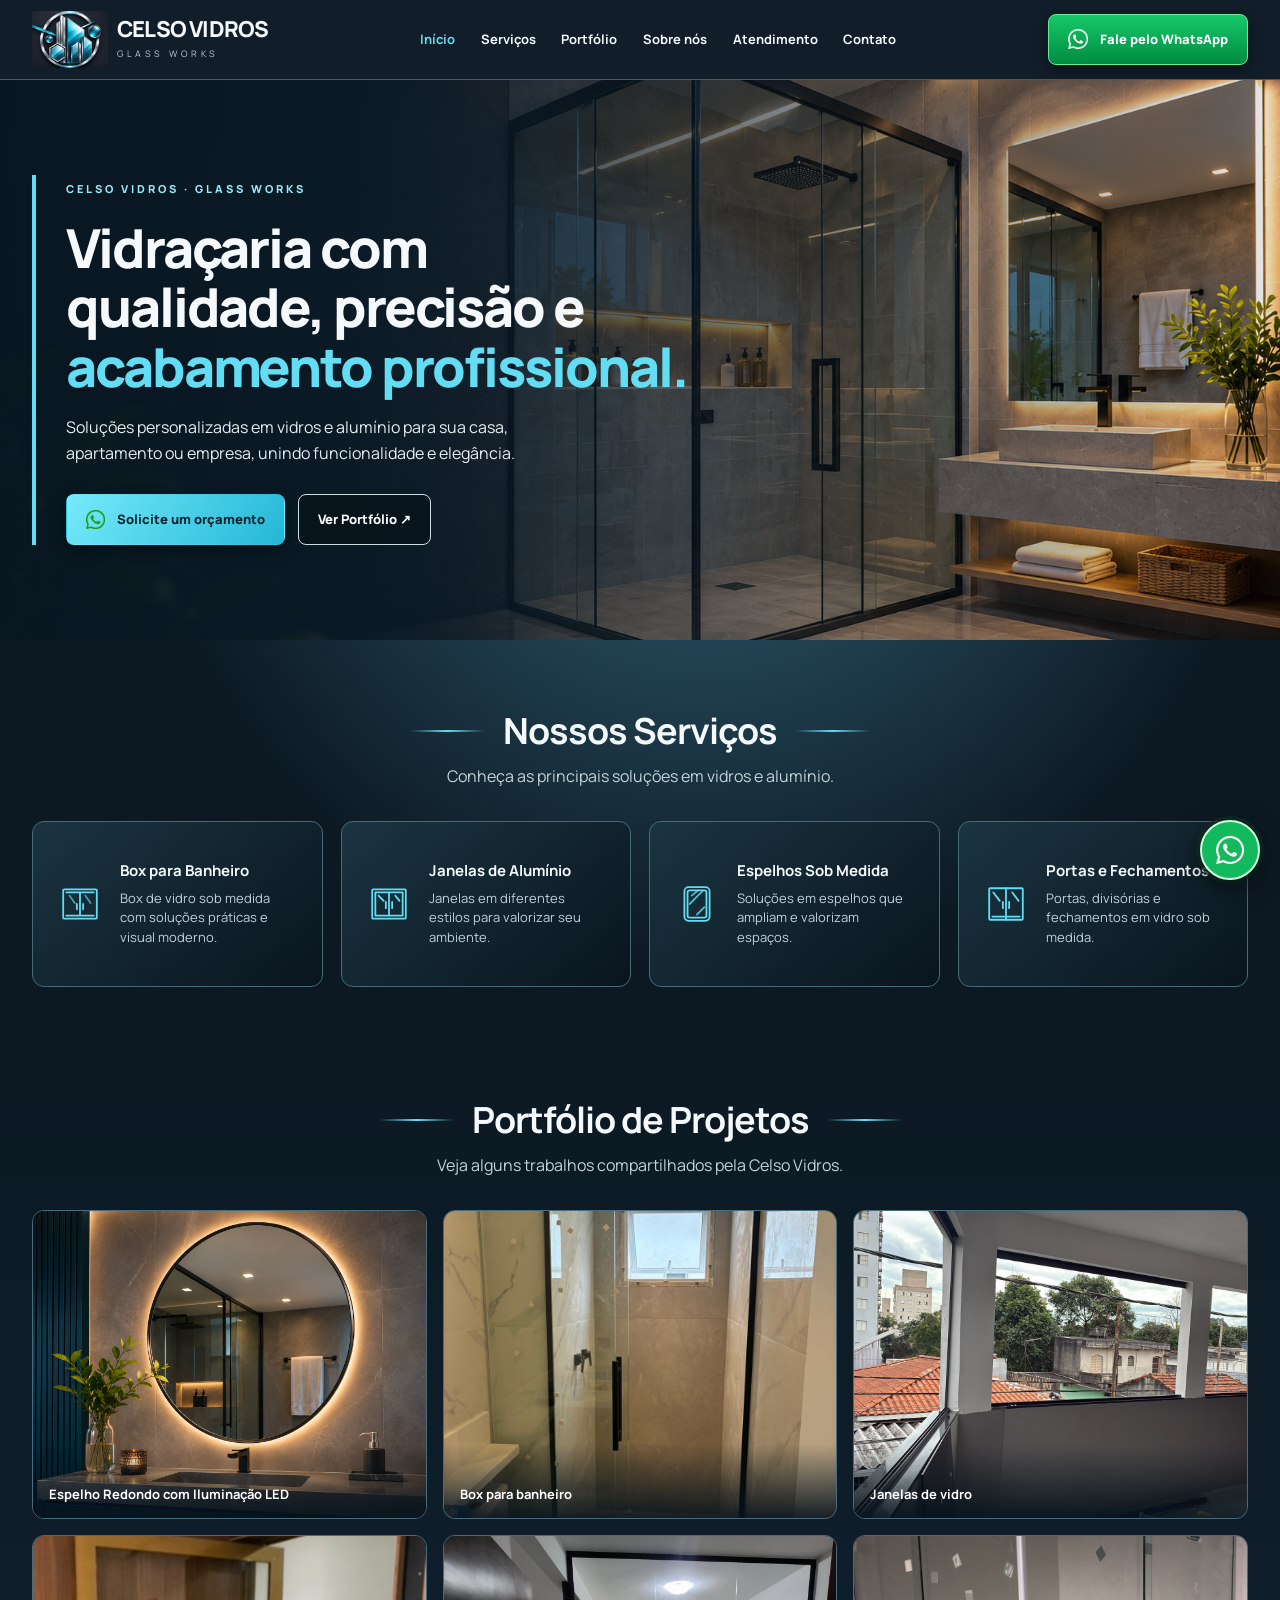
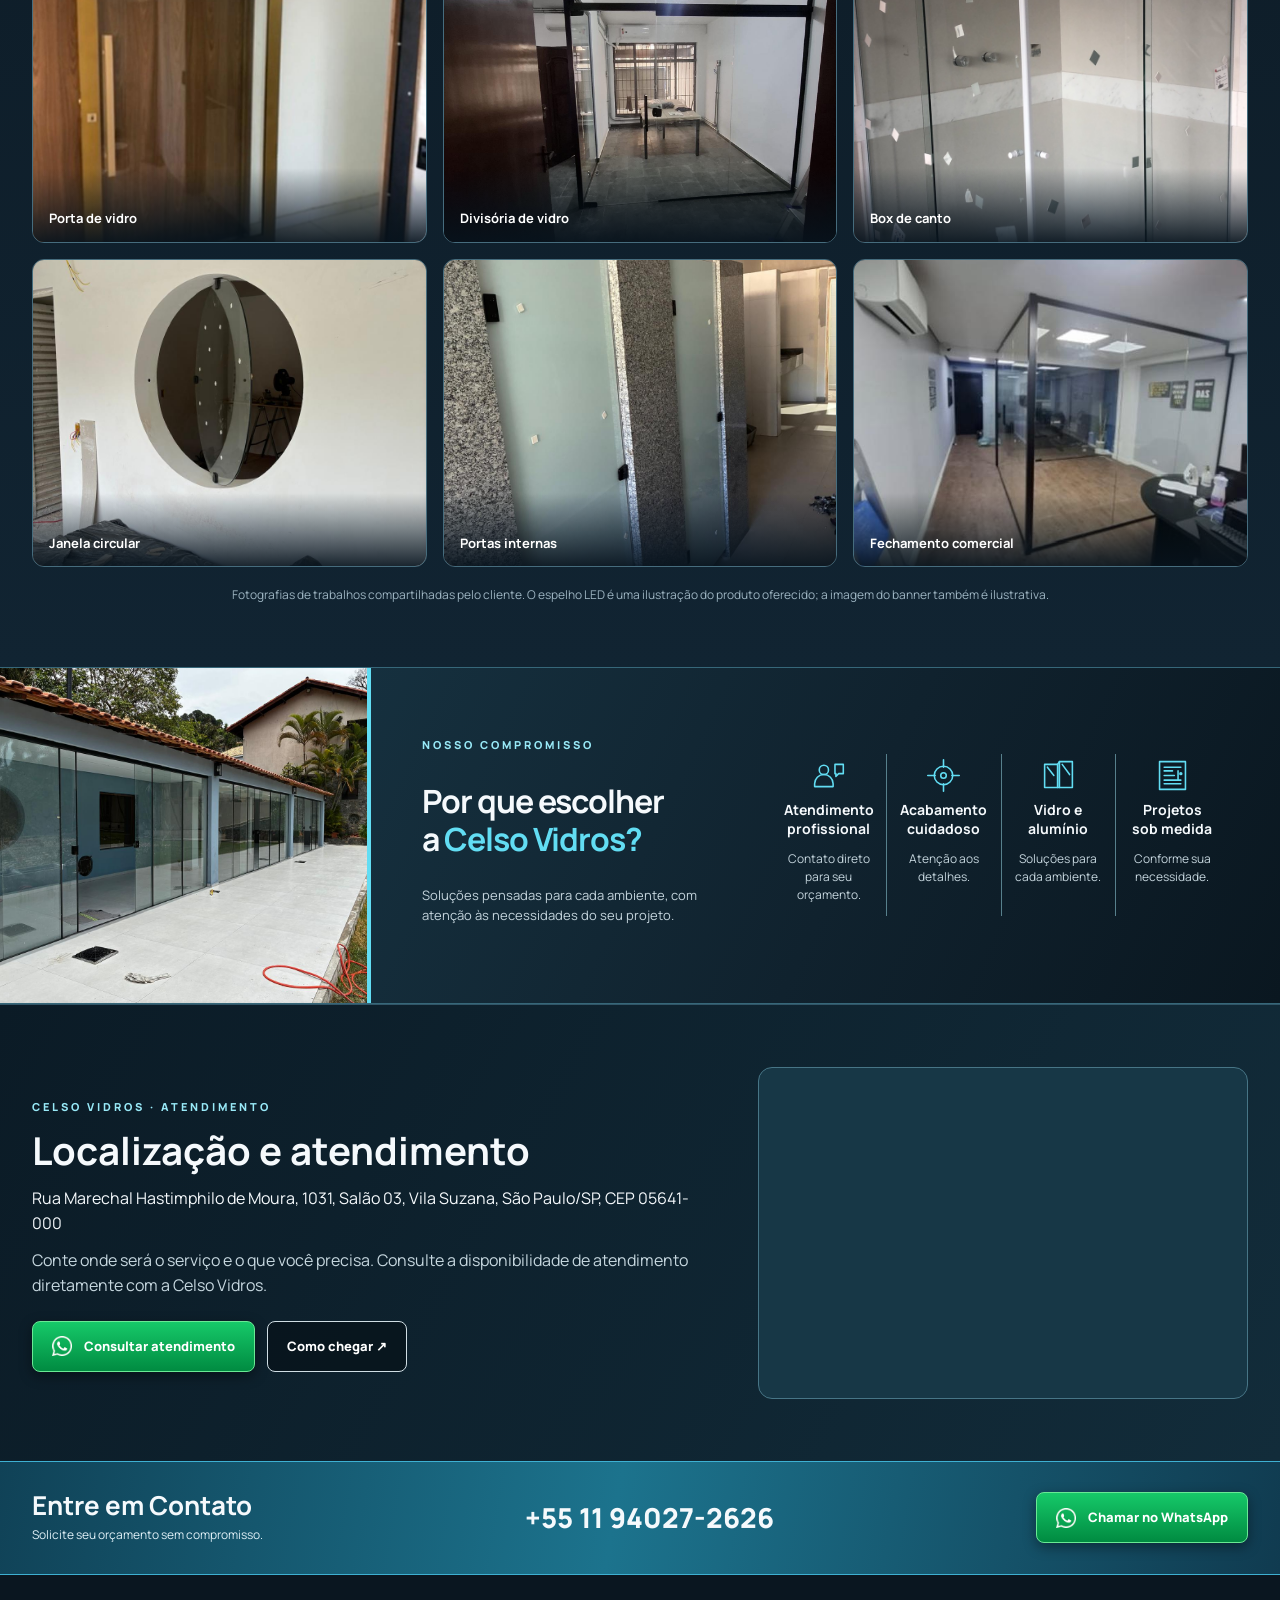
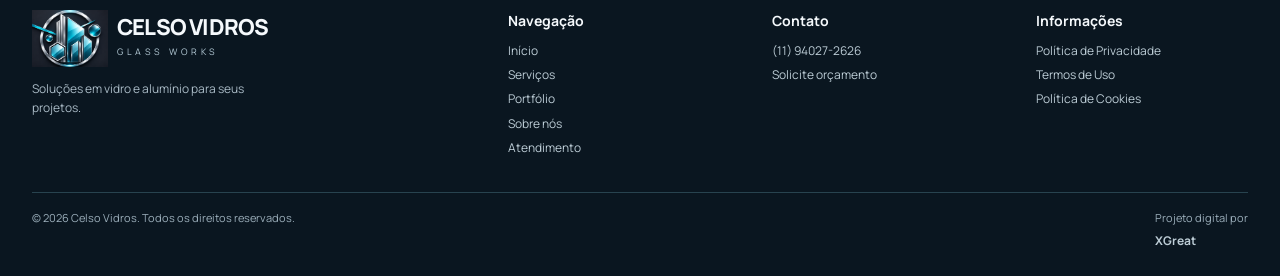
==== commit f46be644: "Update gallery button for Espelho Redondo Replaced a button element for the photo of 'Espelho Redond" ====
--- a/index.html
+++ b/index.html
@@ -32,7 +32,7 @@
 <section class="hero" aria-labelledby="hero-title"><img class="hero-image" src="/assets/fotos/site/MainCelsoVidros.png" alt="Banheiro moderno com box de vidro, imagem ilustrativa"><div class="wrap hero-inner"><div class="hero-text"><span class="small-label">CELSO VIDROS · GLASS WORKS</span><h1 id="hero-title">Vidraçaria com<br>qualidade, precisão e<br><em>acabamento profissional.</em></h1><p>Soluções personalizadas em vidros e alumínio para sua casa, apartamento ou empresa, unindo funcionalidade e elegância.</p><div class="actions"><a class="btn btn-blue" href="https://wa.me/5511940272626?text=Ol%C3%A1%2C%20gostaria%20de%20solicitar%20um%20or%C3%A7amento" target="_blank" rel="noopener noreferrer"><img class="wa-icon" src="/assets/fotos/site/Whats.png" alt=""> Solicite um orçamento</a><a class="btn btn-outline" href="#portfolio">Ver Portfólio ↗</a></div></div></div></section>
 <section class="services section" id="servicos"><div class="wrap"><div class="heading"><h2>Nossos Serviços</h2></div><p class="subtitle">Conheça as principais soluções em vidros e alumínio.</p><div class="cards"><article class="card"><span class="ico" aria-hidden="true"><svg viewBox="0 0 40 40" focusable="false"><rect x="4" y="6" width="32" height="28" rx="1"/><path d="M7 9h26M7 31h26M20 9v22M17 20v5m6-5v5"/><path d="M10 12l5 7m10-7l5 7" opacity=".65"/></svg></span><div><h3>Box para Banheiro</h3><p>Box de vidro sob medida com soluções práticas e visual moderno.</p></div></article><article class="card"><span class="ico" aria-hidden="true"><svg viewBox="0 0 40 40" focusable="false"><rect x="4" y="6" width="32" height="28" rx="1"/><rect x="7" y="9" width="26" height="22"/><path d="M20 9v22M17 18v6m6-6v6M10 12l5 5m11-5 4 5"/></svg></span><div><h3>Janelas de Alumínio</h3><p>Janelas em diferentes estilos para valorizar seu ambiente.</p></div></article><article class="card"><span class="ico" aria-hidden="true"><svg viewBox="0 0 40 40" focusable="false"><rect x="8" y="4" width="24" height="32" rx="4"/><rect x="11" y="7" width="18" height="26" rx="2"/><path d="M15 12l6-5M13 20l12-12M20 30l7-7" opacity=".8"/></svg></span><div><h3>Espelhos Sob Medida</h3><p>Soluções em espelhos que ampliam e valorizam espaços.</p></div></article><article class="card"><span class="ico" aria-hidden="true"><svg viewBox="0 0 40 40" focusable="false"><rect x="4" y="5" width="32" height="30" rx="1"/><path d="M20 5v30M17 18v6m6-6v6M7 32h26M8 9l6 8m12-8 6 8"/></svg></span><div><h3>Portas e Fechamentos</h3><p>Portas, divisórias e fechamentos em vidro sob medida.</p></div></article></div></div></section>
 <section class="gallery-section section" id="portfolio"><div class="wrap"><div class="heading"><h2>Portfólio de Projetos</h2></div><p class="subtitle">Veja alguns trabalhos compartilhados pela Celso Vidros.</p><div class="gallery" id="galeria">
-<button class="photo product" data-title="Espelho Redondo com Iluminação LED — imagem ilustrativa do produto"><img src="/assets/fotos/recebidas/espilumin1.png" alt="Ilustração de espelho redondo com iluminação LED em banheiro" loading="lazy"><span>Espelho Redondo com Iluminação LED<small>Imagem ilustrativa do produto</small></span></button>
+<button class="photo product" data-title="Espelho Redondo com Iluminação LED — imagem ilustrativa do produto"><img src="/assets/fotos/recebidas/espilumin1.png" alt="Ilustração de espelho redondo com iluminação LED em banheiro" loading="lazy"><span>Espelho Redondo com Iluminação LED</span></button>
 <button class="photo" data-title="Box para banheiro"><img src="/assets/fotos/recebidas/b3.jpeg" alt="Box de vidro com perfil preto" loading="lazy"><span>Box para banheiro</span></button>
 <button class="photo" data-title="Janelas de vidro"><img src="/assets/fotos/recebidas/j3" alt="Janelas de vidro instaladas em ambiente residencial" loading="lazy"><span>Janelas de vidro</span></button>
 <button class="photo" data-title="Porta de vidro"><img src="/assets/fotos/recebidas/porta2.jpeg" alt="Porta de vidro com esquadria dourada" loading="lazy"><span>Porta de vidro</span></button>
